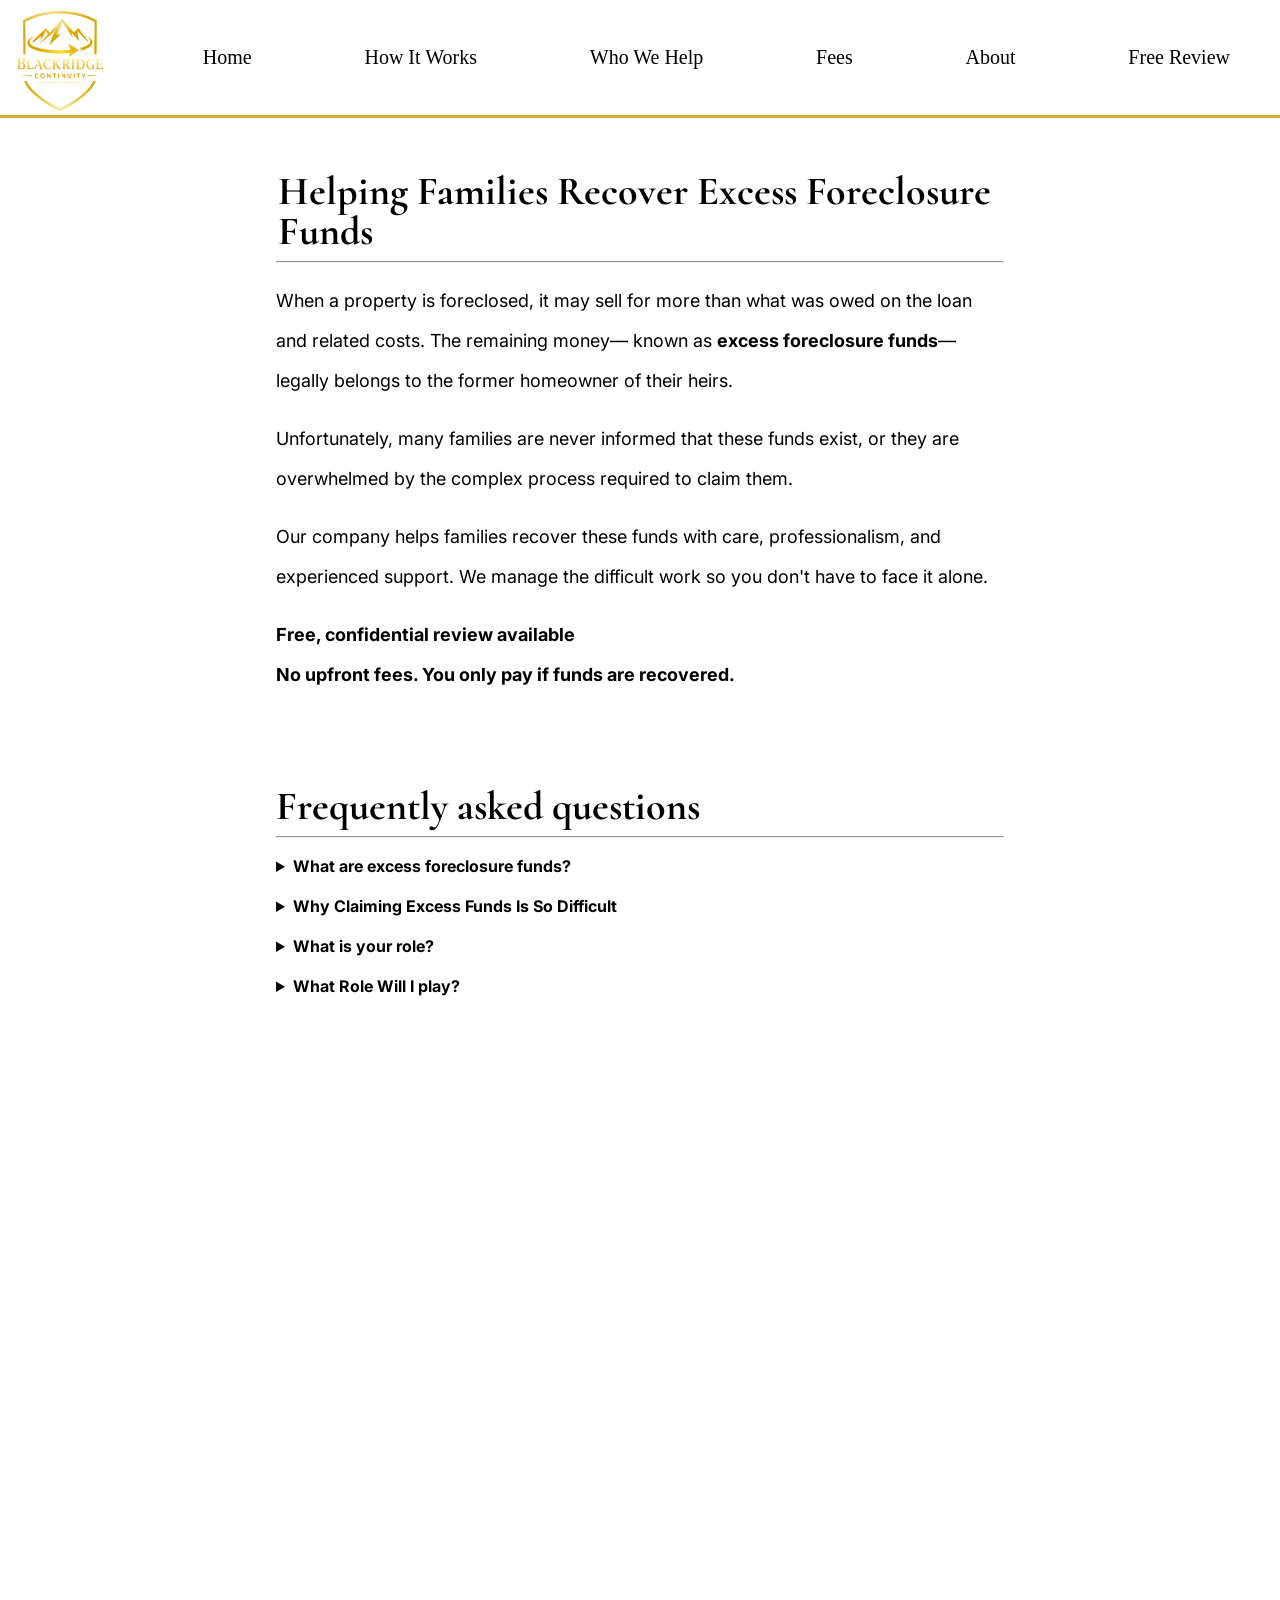
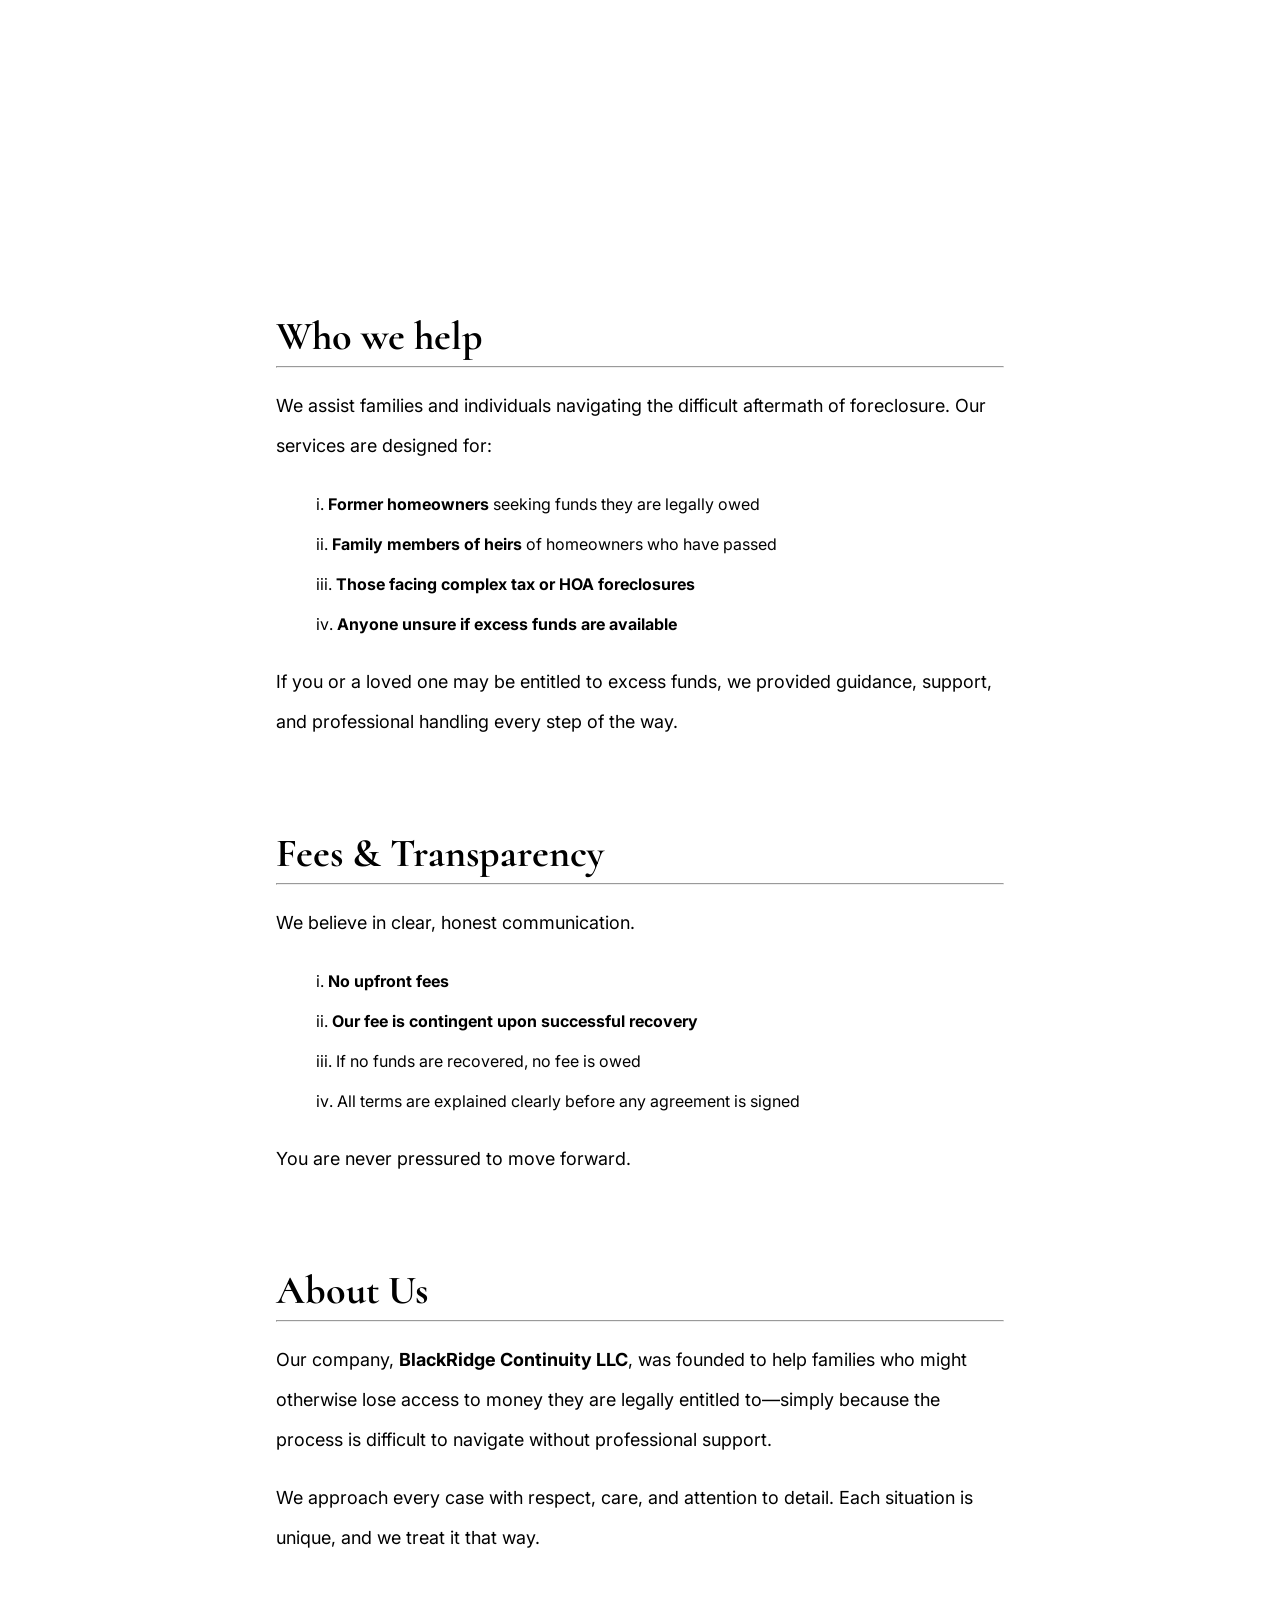
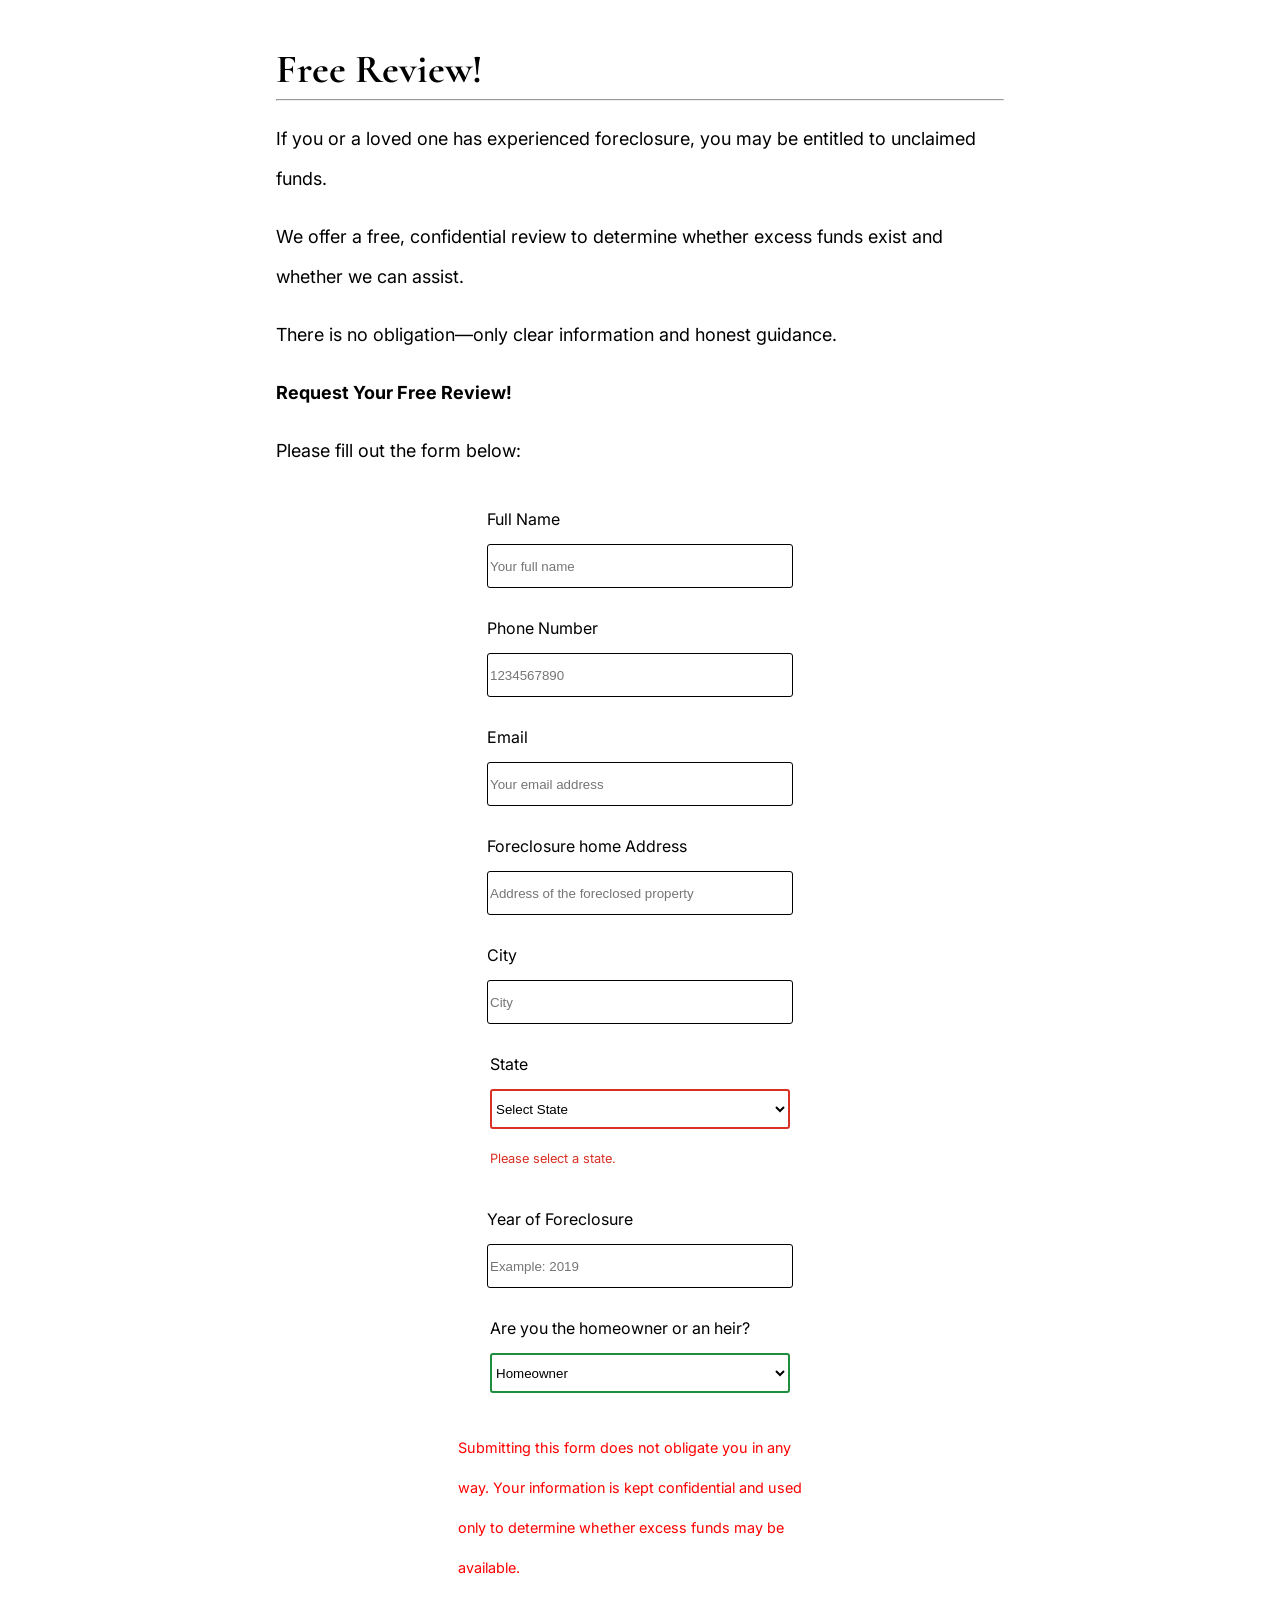
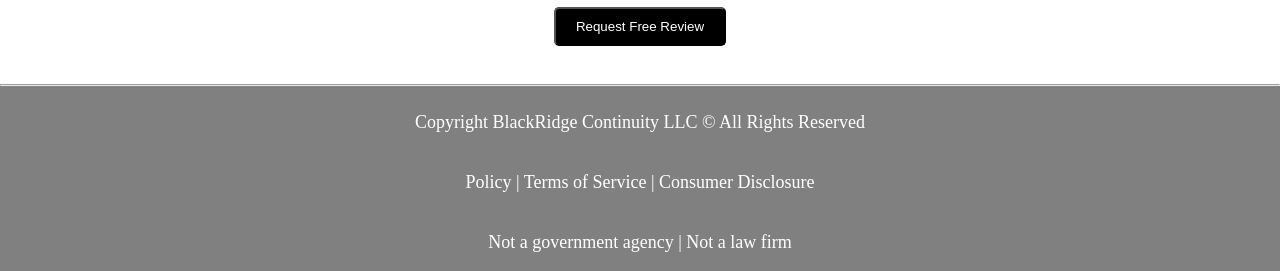
==== index.html @ eac60b68 "fixed conflicting CSS class names" ====
<!DOCTYPE html>
<html>
    <head>
        <meta name="viewport" content="width=device-width, initial-scale=1.0" charset="UTF-8">
        <title>BlackRidge</title>
        <link rel="stylesheet" href="BlackRidge.css">
        <link rel="stylesheet" href="https://fonts.googleapis.com/css2?family=Cormorant:wght@400;600;700&display=swap" rel="stylesheet">
        <link rel="stylesheet" href="https://fonts.googleapis.com/css2?family=Inter:wght@400;500;600;700&display=swap" rel="stylesheet">
    </head>
    <body>
        <header>
            
            <nav>
                <div class="hamburger" id="hamburger" onclick="hamClick(event)">&#9776;</div>
                <div class="cancel" id="cancel" onclick="xClick(event)">&times;</div>
                <ul id="headerNav" class="headerNav">
                    <li id="logoList" class="navList"><img src="Assets/IMG_2389.png" alt="this image cannot be displayed" class="logo"></li>
                    <li class="navList"><a href="#home" onclick="linkClick()" class="navLink">Home</a></li>
                    <li class="navList"><a href="#FAQs" onclick="linkClick()" class="navLink">How It Works</a></li>
                    <li class="navList"><a href="#whoWeHelp" onclick="linkClick()" class="navLink">Who We Help</a></li>
                    <li class="navList"><a href="#fees" onclick="linkClick()" class="navLink">Fees</a></li>
                    <li class="navList"><a href="#about" onclick="linkClick()" class="navLink">About</a></li>
                    <li class="navList"><a href="#freeReview" onclick="linkClick()" class="navLink">Free Review</a></li>
                </ul>
            </nav>
            <img src="Assets/IMG_2389.png" class="secondLogo" id="secondLogo" alt="this image cannot be displayed">

        </header>

        <main>
        <div id='home' class="section">
        <h2 id="firstHeader">Helping Families Recover Excess Foreclosure Funds</h2>
        <hr>
        <p>When a property is foreclosed, it may sell for 
          more than what was owed on the loan and related costs. The remaining money—
          known as <strong>excess foreclosure funds</strong>—legally 
          belongs to the former homeowner of their heirs. 
        </p>
        <p>Unfortunately, many families are never informed that these funds exist, 
          or they are overwhelmed by the complex process required to claim them. 
        </p>
        <p>Our company helps families recover these funds with care, professionalism, and 
          experienced support. We manage the difficult work so you don't have to face it alone. 
        </p>
        <p>
          <strong>Free, confidential review available<br />
          No upfront fees. You only pay if funds are recovered. 
          </strong>
        </p>
      </div>

      <div id="FAQs" class="section">
        <h2>Frequently asked questions</h2>
        <hr>
        <details>
            <summary><strong>What are excess foreclosure funds?</strong></summary>
            <p>Excess foreclosure funds (also called surplus funds) are created when
                a foreclosed property sells for more than the total amount owed
                on the mortgage, liens, and foreclosure costs. 
            </p>
            <p>
                Although these funds belong to the former homeowner, claiming them is 
                rarely straightforward. The process often involves court procedures, 
                strict deadlines, legal documentation, and coordination with multiple parties. 
            </p>
            <p> As a result, millions of dollars remain unclaimed each year—
                money that families are legally 
                entitled to but unable to access on their own.</p>
        </details>
        <details>
            <summary><strong>Why Claiming Excess Funds Is So Difficult</strong></summary>
            <p>Claiming excess foreclosure funds is not a simple request or form submission.</p>
            <p>In many cases, the process requires: </p>
            <p>
                <ul>
                    <li>Court filings and procedural compliance </li>
                    <li>Detailed document preparation</li>
                    <li>Resolution of heirship or estate issues </li>
                    <li>Coordination with courts, counties, or trustees </li>
                </ul>
            </p>
            <p>Even small mistakes can lead to delays or denial of a claim. 
                For families already dealing with the emotional and financial 
                impact of foreclosure or loss, handling this alone can be overwhelming. </p>
        </details>
        <details>
            <summary><strong>What is your role?</strong></summary>
            <p>We work in coordination with licensed attorneys 
                and experienced real estate professionals who understand the legal 
                and procedural requirements involved in excess foreclosure fund recovery
            </p>
            <p>By bringing together the right expertise, we help ensure that claims are:</p>
            <p>
                <ul>
                    <li><strong>Prepared accurately</strong></li>
                    <li><strong>Filed correctly </strong></li>
                    <li><strong>Reviewed with care </strong></li>
                    <li><strong>Managed in compliance with applicable laws</strong></li>
                </ul>
            </p>
            <p>Our role is to handle the complexity, communicate clearly, 
                and advocate on your behalf—so you 
                don’t have to navigate a difficult system on your own.  
            </p>
        </details>
        <details>
            <summary><strong>What Role Will I play?</strong> </summary>
            <p>From researching public records to preparing documentation 
                and coordinating with professionals, we manage the 
                recovery process from start to finish. 
            </p>
            <p>You are never expected to figure out the system by yourself. 
                We keep you informed, answer 
                your questions, and approach every case with compassion 
                and professionalism.
            </p>
            <p>
                Our goal is simple: 
                <strong>
                    to help families recover funds that rightfully belong to them, 
                    without added stress or confusion. 
                </strong>
            </p>
        </details>
      </div>
      <div class="videoReviews">
        <iframe 
 
            src="https://www.youtube.com/embed/RHkL-caFATA" 
            title="YouTube video player" 
            frameborder="0" 
            allow="accelerometer; autoplay; clipboard-write; encrypted-media; gyroscope; picture-in-picture" 
            allowfullscreen>
        </iframe>
        <iframe

            src="https://www.youtube.com/embed/ryT2tpWob18"
            title="YouTube Shorts video player"
            frameborder="0"
            allow="accelerometer; autoplay; clipboard-write; encrypted-media; gyroscope; picture-in-picture; web-share"
            allowfullscreen>
        </iframe>
      </div>

      <div id="whoWeHelp" class="section">
        <h2>Who we help</h2>
        <hr>
        <p>
         We assist families and individuals 
         navigating the difficult aftermath of foreclosure. Our services are designed for: 
        </p>
        <ul>
          <li><strong>Former homeowners</strong> seeking funds they are legally owed</li>
          <li><strong>Family members of heirs</strong> of homeowners who have passed </li>
          <li><strong>Those facing complex tax or HOA foreclosures </strong></li>
          <li><strong>Anyone unsure if excess funds are available </strong></li>
        </ul>
        <p>
          If you or a loved one may be entitled to excess funds, we provided guidance, 
          support, and professional handling every step of the way. 
        </p>
      
      </div>
      <div id="fees" class="section">
        <h2>Fees & Transparency</h2>
        <hr>
        <p>We believe in clear, honest communication.</p>
        <p>
            <ul>
                <li><strong>No upfront fees</strong></li>
                <li><strong>Our fee is contingent upon successful recovery</strong></li>
                <li>If no funds are recovered, no fee is owed </li>
                <li>All terms are explained clearly before any agreement is signed </li>
            </ul>
        </p>
        <p>You are never pressured to move forward. </p>

      </div>
      <div id="about" class="section">
        <h2>About Us</h2>
        <hr>
        <p>
            Our company, <strong>BlackRidge Continuity LLC</strong>, was founded to help families who might otherwise 
            lose access to money they are legally entitled to—simply 
            because the process is difficult to navigate without professional support. 
        </p>
        <p>
           We approach every case with respect, 
           care, and attention to detail. Each situation is unique, 
           and we treat it that way.  
        </p>
      </div>
      <div id="freeReview" class="section">
        <h2>Free Review!</h2>
        <hr>
        <p>If you or a loved one has experienced foreclosure, 
            you may be entitled to unclaimed funds.
        </p>
        <p>
            We offer a free, confidential review to determine 
            whether excess funds exist and whether we can assist. 
        </p>
        <p>
            There is no obligation—only clear information and honest guidance. 
        </p>
        <p><strong>Request Your Free Review!</strong></p>
        <p>Please fill out the form below:</p>
<form action="https://formspree.io/f/xzdajwrw" method="POST" class="validated-form">

    <div class="entry">
        <label for="fullName">Full Name</label>
        <input id="fullName" name="fullName" required placeholder="Your full name" minlength="3">
        <span class="error-msg">Please enter your full name (at least 3 characters).</span>
    </div>

    <div class="entry">
        <label for="phoneNumber">Phone Number</label>
        <input id="phoneNumber" name="phoneNumber" type="tel" 
               pattern="[0-9]{3}[0-9]{3}[0-9]{4}" 
               placeholder="1234567890" required>
        <span class="error-msg">Please enter a 10-digit phone number (numbers only).</span>
    </div>

    <div class="entry">
        <label for="email">Email</label>
        <input id="email" name="email" type="email" placeholder="Your email address" required>
        <span class="error-msg">Please enter a valid email address.</span>
    </div>

    <div class="entry">
        <label for="propertyAddress">Foreclosure home Address</label>
        <input id="propertyAddress" name="propertyAddress" placeholder="Address of the foreclosed property" required>
        <span class="error-msg">Address is required.</span>
    </div>

    <div class="entry">
        <label for="city">City</label>
        <input id="city" name="city" placeholder="City" required>
        <span class="error-msg">City is required.</span>
    </div>

    <div class="entry">
        <label for="state">State</label>
        <select id="state" name="state" required>
            <option value="">Select State</option>
            <option value="AL">Alabama</option>
            <option value="AK">Alaska</option>
            <option value="AZ">Arizona</option>
            <option value="AR">Arkansas</option>
            <option value="CA">California</option>
            <option value="CO">Colorado</option>
            <option value="CT">Connecticut</option>
            <option value="DE">Delaware</option>
            <option value="FL">Florida</option>
            <option value="GA">Georgia</option>
            <option value="HI">Hawaii</option>
            <option value="ID">Idaho</option>
            <option value="IL">Illinois</option>
            <option value="IN">Indiana</option>
            <option value="IA">Iowaa</option>
            <option value="KS">Kansas</option>
            <option value="KY">Kentucky</option>
            <option value="LA">Louisiana</option>
            <option value="ME">Maine</option>
            <option value="MD">Maryland</option>
            <option value="MA">Massachusetts</option>
            <option value="MI">Michigan</option>
            <option value="MN">Minnesota</option>
            <option value="MS">Mississippi</option>
            <option value="MO">Missouri</option>
            <option value="MT">Montana</option>
            <option value="NE">Nebraska</option>
            <option value="NV">Nevada</option>
            <option value="NH">New Hampshire</option>
            <option value="NJ">New Jersey</option>
            <option value="NM">New Mexico</option>
            <option value="NY">New York</option>
            <option value="NC">North Carolina</option>
            <option value="ND">North Dakota</option>
            <option value="OH">Ohio</option>
            <option value="OK">Oklahoma</option>
            <option value="OR">Oregon</option>
            <option value="PA">Pennsylvania</option>
            <option value="RI">Rhode Island</option>
            <option value="SC">South Carolina</option>
            <option value="SD">South Dakota</option>
            <option value="TN">Tennessee</option>
            <option value="TX">Texas</option>
            <option value="UT">Utah</option>
            <option value="VT">Vermont</option>
            <option value="VA">Virginia</option>
            <option value="WA">Washington</option>
            <option value="WV">West Virginia</option>
            <option value="WI">Wisconsin</option>
            <option value="WY">Wyoming</option>
            </select>
        <span class="error-msg">Please select a state.</span>
    </div>

    <div class="entry">
        <label for="yearOfForeclosure">Year of Foreclosure</label>
        <input id="yearOfForeclosure" name="yearOfForeclosure" 
               placeholder="Example: 2019" type="number" 
               min="1900" max="2026" required>
        <span class="error-msg">Enter a valid year (e.g., 2019).</span>
    </div>

    <div class="entry">
        <label for="ownerOrHeir">Are you the homeowner or an heir?</label>
        <select id="ownerOrHeir" name="ownerOrHeir" required>
            <option value="Homeowner">Homeowner</option>
            <option value="Heir / Family Member">Heir / Family Member</option>
            <option value="Not Sure">Not Sure</option>
        </select>
    </div>

    <p class="disclaimer">
        Submitting this form does not obligate you in any way. 
        Your information is kept confidential and used only to determine 
        whether excess funds may be available.
    </p>

    <button type="submit" id="review">Request Free Review</button>                                        
</form>      
</div>                
    </main>
    <div id="policies">
        <div id="privacyPolicy" class="invisible">
            <h2>Privacy Policy</h2>
            <hr>
            
            <div class="policyParagraphs">
                <h2>
                    1. Introduction
                </h2>
                <p>
                    BlackRidge Continuity (“Company,” “we,” “our,” or “us”) respects your privacy and is committed
to protecting your personal information. This Privacy Policy explains how we collect, use,
disclose, and safeguard your information when you visit our website or engage our services
related to the recovery of unclaimed funds.
                </p>
                <p>
                    By using our website or services, you consent to the practices described in this Policy.

                </p>
                <h2>
                    2. Information We Collect
                </h2>
                <p>
                    We may collect the following categories of information:
                </p>
                <p>
                    A. Personal Information 
                    <ul>
                        <li>
                            Full name 
                        </li>
                        <li>
                            Mailing address 
                        </li>
                        <li>
                            Property address 
                        </li>
                        <li>
                            Email address 
                        </li>
                        <li>
                            Phone number 
                        </li>
                        <li>
                            Government-issued identification (if required) 
                        </li>
                        <li>
                            Social Security number or Tax ID (when required for claim processing)
                        </li>                                                                                                                                                
                    </ul>
                </p>
                <p>
                   B. Property & Claim Information  
                    <ul>
                        <li>
                           Public property records
                        </li>
                        <li>
                            Foreclosure or tax sale data 
                        </li>
                        <li>
                            Court case information 
                        </li>
                        <li>
                            Documentation required to process claims 
                        </li>                                                                                                                                             
                    </ul>
                </p>
                <h2>
                    3. How We Use Your Information 
                </h2>
                <p>
                    We use collected information to:
                </p>
                <p>
                    
                    <ul>
                        <li>
                            Evaluate eligibility for unclaimed funds  
                        </li>
                        <li>
                            Prepare and submit claim documentation
                        </li>
                        <li>
                            Communicate with government agencies
                        </li>
                        <li>
                            Verify identity 
                        </li>
                        <li>
                            Provide customer support 
                        </li>
                        <li>
                            Improve our website and services 
                        </li>
                        <li>
                            Comply with legal and regulatory requirements
                        </li>                                                                                                                                                
                    </ul>
                    We do <strong>not sell</strong> your personal information. 
                </p>
                <h2>
                    4. Information Sharing 
                </h2>
                <p>
                    We may share information with: 
                </p>
                <p>
                    
                    <ul>
                        <li>
                            Government agencies administering unclaimed funds 
                        </li>
                        <li>
                            Courts or county offices 
                        </li>
                        <li>
                            Payment processors
                        </li>
                        <li>
                            Secure document processing vendors
                        </li>
                        <li>
                            Legal or compliance advisors 
                        </li>
                        <li>
                            Law enforcement when required by law 
                        </li>                                                                                                                                               
                    </ul>
                   All third parties are required to maintain confidentiality and data security standards.
                </p>
                <h2>
                    5. Data Security  
                </h2>
                <p>
                    We implement commercially reasonable administrative, technical, and physical safeguards to 
protect your personal information. However, no electronic transmission or storage system can 
be guaranteed 100% secure. 
                </p>
                
                <h2>
                    6. Your Rights 
                </h2>
                <p>
                    Depending on your state of residence, you may have rights including:
                </p>
                <p>
                    
                    <ul>
                        <li>
                            Access to your personal data 
                        </li>
                        <li>
                            Correction of inaccurate information 
                        </li>
                        <li>
                            Request deletion (subject to legal retention requirements) 
                        </li>
                        <li>
                            Opt-out of certain data uses
                        </li>
                                                                                                                                               
                    </ul>
                    Requests may be submitted to: arturnazaryan223@gmail.com
                </p>
                <h2>
                    7. Data Retention 
                </h2>
                <p>
                    We retain information only as long as necessary to complete services, comply with legal 
obligations, resolve disputes, and enforce agreements. 
                </p>
                <h2>
                    8. Changes to This Policy 
                </h2>
                <p>
                    We may update this Privacy Policy periodically. Updates will be posted with a revised “Last 
Updated” date.
                </p>

            </div>
            <div class="close" id="close" onclick="closeClick(event, 'privacyPolicy')">&times;</div>
        </div>
        <div id="TOS" class="invisible">
            <h2>Terms of Service</h2>
            <hr>
            
            <div class="policyParagraphs">
                <h2>
                    1. Agreement to Terms 
                </h2>
                <p>
                    By accessing this website or engaging BlackRidge Continuity for services, you agree to be 
bound by these Terms of Service (“Agreement”). 
                </p>
                <p>
                   If you do not agree, do not use this website or our services.  
                </p>
                <h2>
                    2. Nature of Services 
                </h2>
                <p>
                    BlackRidge Continuity is a private third-party company that assists property owners, heirs, or 
other eligible claimants in identifying and recovering unclaimed funds. 
                </p>
                <p>
                   We are not a government agency and are not affiliated with any federal, state, or county 
government entity.
                </p>
                <h2>
                    3. No Legal Advice
                </h2>
                <p>
                    We are not a law firm and do not provide legal advice. You may consult independent legal 
counsel before entering into any agreement.
                </p>
                <h2>
                    4. Eligibility
                </h2>
                <p>
                    You represent that: 
                </p>
                <p>
                    
                    <ul>
                        <li>
                            You are the lawful property owner, heir, or authorized claimant; 
                        </li>
                        <li>
                            All information provided is accurate and truthful; 
                        </li>
                        <li>
                            You have authority to enter into this Agreement. 
                        </li>

                                                                                                                                               
                    </ul>
                </p>
                <h2>
                    5. Fees 
                </h2>
                <p>
                    Our services are provided on a contingency fee basis unless otherwise stated in a written 
agreement. 
                </p>
                <p>
                    
                    <ul>
                        <li>
                            No fee is owed unless funds are successfully recovered.
                        </li>
                        <li>
                            Our fee is 30% of recovered funds.  
                        </li>
                        <li>
                            Fees will be deducted from recovered proceeds or invoiced upon disbursement. 
                        </li>
                        Client is responsible for any government filing fees unless otherwise agreed.                                                                                                                                                
                    </ul>
                </p>
                <h2>
                    6. Client Responsibilities
                </h2>
                <p>
                    Client agrees to: 
                </p>
                <p>
                    
                    <ul>
                        <li>
                            Provide accurate documentation 
                        </li>
                        <li>
                            Respond promptly to requests 
                        </li>
                        <li>
                            Execute required forms 
                        </li>
                        <li>
                            Notify us of any direct communication from agencies
                        </li>          
                        Failure to cooperate may delay or void claim processing.                                                                                                                                    
                    </ul>
                </p>
                <h2>
                    7. Limitation of Liability 
                </h2>
                <p>
                    To the fullest extent permitted by law: 
                </p>
                <p>
                    
                    <ul>
                        <li>
                            We do not guarantee recovery of funds. 
                        </li>
                        <li>
                            We are not liable for agency processing delays. 
                        </li>
                        <li>
                            Our total liability shall not exceed the fees paid to us. 
                        </li>                                                                                                                                   
                    </ul>
                </p>
                <h2>
                    8. Dispute Resolution 
                </h2>
                <p>
                    Any disputes arising from this Agreement shall be resolved through: 
                </p>
                <p>
                    
                    <ul>
                        <li>
                            Good faith negotiation  
                        </li>
                        <li>
                            Mediation, if necessary 
                        </li>
                        <li>
                            Binding arbitration in California], unless prohibited by law 
                        </li>                                                                                                                                   
                    </ul>
                </p>
                <h2>
                    9. Governing Law 
                </h2>
                <p>This Agreement shall be governed by the laws of the State of California. </p>
            </div>
            <div class="close" id="close" onclick="closeClick(event, 'TOS')">&times;</div>
        </div>
        <div id="consumerDisclosure" class="invisible">
            <h2>Consumer Disclosure</h2>
            <hr>
            
            <div class="policyParagraphs">
                <p>
                    IMPORTANT CONSUMER INFORMATION 
                </p>
                <p>
                    Before engaging our services, please read the following carefully. 
                </p>
                <p>
                    <ul>
                        <li>
                            You may file a claim for unclaimed funds directly with the appropriate government 
agency at no cost. 
                        </li>
                        <li>
                            BlackRidge Continuity is a private third-party service provider and is not affiliated with 
any government agency. 
                        </li>
                        <li>
                            Our services are optional. 
                        </li>
                        <li>
                            Our fee is based on a contingency percentage of funds recovered.
                        </li>
                        <li>
                            No guarantee of recovery is made or implied. 
                        </li>
                        <li>
                            Signing an agreement authorizes us to act on your behalf solely for the purpose of 
recovering the specified funds.
                        </li>

                    </ul>
                </p>
            </div>
            <div class="close" id="close" onclick="closeClick(event, 'consumerDisclosure')">&times;</div>
        </div>
        <div id="notAGovAgency" class="invisible">
            <h2>Not a Government Agency</h2>
            <hr>
            
            <div class="policyParagraphs">
                <p><strong>Government Non-Affiliation Notice: </strong></p>
                <p>
                    BlackRidge Continuity  is a private third-party asset recovery company and is not affiliated with, 
endorsed by, or sponsored by any federal, state, or local government agency. 
                </p>
            </div>
            <div class="close" id="close" onclick="closeClick(event, 'notAGovAgency')">&times;</div>
        </div>
        <div id="notALawFirm" class="invisible">
            <h2>Not a Law Firm</h2>
            <hr>
            
            <div class="policyParagraphs">
                <p><strong>No Legal Advice Notice:  </strong></p>
                <p>
BlackRidge Continuity  is not a law firm and does not provide legal advice. You may consult an 
attorney before signing any agreement. 
                </p>
                
            </div>
            <div class="close" id="close" onclick="closeClick(event, 'notALawFirm')">&times;</div>
        </div>

    </div>
      <footer>
        <hr>
            <div class="foot" id="success">
                <p><span>Copyright BlackRidge Continuity LLC © All Rights Reserved</span></p>
                <p>
                    <span><a class="footlink" onclick="footerLink(event, 'privacyPolicy')"> Policy</a></span> |
                    <span><a class="footlink" onclick="footerLink(event, 'TOS')">Terms of Service</a></span> |
                    <span><a class="footlink" onclick="footerLink(event, 'consumerDisclosure')">Consumer Disclosure</a></span>
                </p>
                <p>
                    <span><a class="footlink" onclick="footerLink(event, 'notAGovAgency')">Not a government agency</a></span> |
                    <span><a class="footlink" onclick="footerLink(event, 'notALawFirm')">Not a law firm</a></span>
                </p>              
            </div>
        
      </footer>
      <script src="BlackRidge.js"></script>
    </body>
</html>
---- BlackRidge.css ----
@media (min-width: 963px){

    main {  
        padding-left: 20%;
        padding-right: 20%;
        line-height: 40px;          
    }

    .hamburger, .cancel {
        display: none; 
    }

    #headerNav {
        display: flex; 
        justify-content: space-between;
        gap: auto; 
        align-items: center; 
        padding: 30px; 
        position: relative; 
    }

    header {
        border-bottom: solid  rgb(218, 170, 40); 
    }

    .secondLogo {
        display: none; 
    }

    .logo {
        position: absolute; 
        top: -30px;  
        left: -40px; 
        width: 200px; 
        height: 150px; 

    }
    
    #logoList {
        width: 80px;
    }


    .navLink {
        text-decoration: none;
        font-size: 20px; 
        color: black; 
        padding: 20px; 
        transition: border-bottom 0.3s ease; 
    }  
    
    .navLink:hover {
        border-bottom: solid rgb(218, 170, 40); 
        color: rgb(218, 170, 40);
    }



    ul {
        list-style-position: inside; 
    }

    h2 {
        font-size: 40px; 
    }

    iframe {
        min-width: 450px; 
        min-height: 415px; 
    }    

    .privacyPolicy, .TOS, .consumerDisclosure, .notAGovAgency, .notALawFirm {
        position: fixed; 
        top: 25%; 
        left: 25%; 
        margin: 0; 
        width:50%; 
        height: 50%; 
        border: solid black; 
        background-color: white; 
        z-index: 10000000000000000000000000; 
        box-sizing: border-box;
        padding: 20px 20px;     
        overflow: auto; 
        
    }
    .section {
        padding: 20px 20px; 
    }    

    footer {
        background-color: grey; 
        color: white; 
        padding:auto 15%; 
    }   

    .foot {
        display: flex; 
        flex-direction: column; 
        gap: 3px; 
        justify-content: space-around;
        align-items: center; 
        flex-wrap:wrap; 
        margin: auto 10%; 

    }    
  
}

@media (max-width: 962px) {
    .headerNav {
        display: flex; 
        flex-direction: column;
        justify-content: flex-start;
        gap: 5px; 
        position: fixed;
        padding-top: 20px; 
              
        transition: right 0.3s ease;
        margin-top: 0px; 
        right: -100%;   
        top: 0px;   
        width: 45%; 
        height: 100%; 
        background: beige; 
        z-index: 999;
        text-align: justify;    
        font-size: 20px; 
        
    }

    .headerNavClicked {
        display: flex; 
        flex-direction: column;
        justify-content: flex-start;
        gap: 10px; 
        position: fixed;
        padding-top: 20px; 
        transition: right 0.3s ease;
        margin-top: 0px; 
        right: 0px;   
        top: 0px;   
        width: 45%; 
        height: 100%; 
        background: beige;  
        z-index: 999;
        text-align: justify;
        font-size: 20px; 

    }

    header {
        padding: 20px 20px 20px 30px; 
        margin: 0 0 80px 0;  
        position: fixed; 
        top:0px; 
        background-color: white; 
        width: 100%; 
        height: 80px; 
        z-index: 999; 
        background-color: rgb(247, 246, 246); 
                
    }    


    .policyClicked {
        display: none; 
    }

    #logoList {
        display: none; 
    }

    .secondLogo{
        position: absolute; 
        top: -10px;  
        left: -40px;
      
        width: 200px; 
        height: 150px; 
    }


    .navLink {
        text-decoration: none;
        color: black; 
        padding: 2px; 

        
    }

    .navLink:hover {
        border-radius: 4px; 
        border: solid black thin; 
        background-color: rgb(218, 170, 40); 
    }

 
    main {
        padding: auto auto; 
        line-height: 2;
        margin-top: 75px; 

    }


    h2 {
        font-size: 35px
    }

    form {
        line-height: 2; 
    }



    iframe {
        min-width: 350px; 
        min-height: 315px; 
    }
    
    .visibleCancel {
        display: block; 
        position: fixed; 
        right: 8px;
        top: 5px;  
        z-index: 1000; 
        color: black; 
        font-size: 40px;
        cursor: pointer; 
    }    

    .privacyPolicy, .TOS, .consumerDisclosure, .notAGovAgency, .notALawFirm {
        position: fixed; 
        top: 25%; 
        left: 15%; 
        width:70%; 
        height: 50%; 
        border: solid black; 
        background-color: white; 
        z-index: 10000000000000000000000000; 
        box-sizing: border-box;
        padding: 20px 20px;     
        overflow: auto; 
    }

    .section {
        padding: 20px 20px; 
        scroll-margin-top: 85px;
    }

    footer {
        background-color: rgb(155, 153, 153); 
        color: white; 
        padding:auto 15%; 
        
    }

    .foot {
        display: flex; 
        flex-direction: column; 
        gap: 3px; 
        justify-content: space-around;
        align-items: center; 
        flex-wrap:wrap; 
        margin: auto 10%; 
        
    }

    span {
        font-size: 11px;
    }    
}

    .reblur, .blur {
        filter: blur(5px);         
    }

main, .policyParagraphs {
    font-family: 'Inter', sans-serif; 
}

body{
    margin: 0; 
    box-sizing: border-box;
    background-color: white;     
}

h2, h3 {
    font-family: 'Cormorant', serif;     
}



.navList {
    list-style-type: none;
}

.clickedHam {
    display: none; 
}

.cancel {
    display: none; 
}



.visibleCancel:hover {
    color: rgb(218, 170, 40); 
}

.hamburger {
    position: fixed; 
    top: 5px; 
    right: 8px; 
    z-index: 1000; 
    color: black; 
    cursor: pointer; 
    font-size: 25px; 

}

.hamburger:hover {
    color: rgb(218, 170, 40); 
}
 

form {
    border-radius: 7px; 
    display: flex; 
    flex-direction: column; 
    justify-content: space-around;
    gap:5px; 
    align-items:center;  
    padding: 10px 25%; 
    min-height: 500px;
    max-width: 500px; 
    margin-left: auto; 
    margin-right: auto; 
}

button {
    background-color: black; 
    color: white; 
    border-radius: 5px; 
    transition: transform 0.1s ease; 
    padding: 10px; 
    min-width: fit-content; 
}

button:hover {
    background-color:rgb(218, 170, 40); 
}

button:active {
    transform: scale(0.95); 
}



input, select {
    background-color:white; 
    box-shadow: none; 
    border: solid thin black; 
    border-radius: 3px; 
    min-width: 150px; 
    width: 300px; 
    height: 40px; 
}






.footlink:hover {
    border: solid white thin; 
    border-radius: 3px;
    cursor: pointer; 
}



ul {
    list-style-type: lower-roman;
}

p {
    font-size: 18px;
}

#firstHeader {
    position: relative; 
    left: 2px; 
}

details {
    cursor: pointer; 
}

h2 {
    color: black; 
    margin-bottom: 10px;     
}

hr {
    color: rgb(218, 170, 40)
}


.videoReviews {
    display: flex; 
    flex-direction: column; 
    align-items: center; 
    gap: 6px; 
}

.invisible {
    display: none; 
}



.close {
    position: fixed; 
    top:10%;
    right: 50%;
    font-size: 90px; 
    color: rgb(218, 170, 40);         
}

.close:hover {
    color: black; 
    cursor: pointer; 

}


.entry {
    display: flex; 
    flex-direction: column;
    gap: 5px; 
    flex-wrap: wrap;
}


.entry {
    margin-bottom: 15px;
    display: flex;
    flex-direction: column;
}


.error-msg {
    display: none;
    color: #d93025;
    font-size: 0.8rem;
    margin-top: 5px;
}


input:invalid:not(:placeholder-shown) + .error-msg,
select:invalid:not(:placeholder-shown) + .error-msg {
    display: block;
}


input:invalid:not(:placeholder-shown),
select:invalid:not(:placeholder-shown) {
    border: 2px solid #d93025;
}


input:valid:not(:placeholder-shown),
select:valid:not(:placeholder-shown) {
    border: 2px solid #1e8e3e;
}

.disclaimer {
    color: red;
    font-size: 0.9rem;
    max-width: 400px;
    min-width: 300px; 
}

#review {
    padding: 10px 20px;
    cursor: pointer;
}

option {
    color: black;
    background-color: white;  
}

option:hover {
    background-color:rgb(218, 170, 40)
}
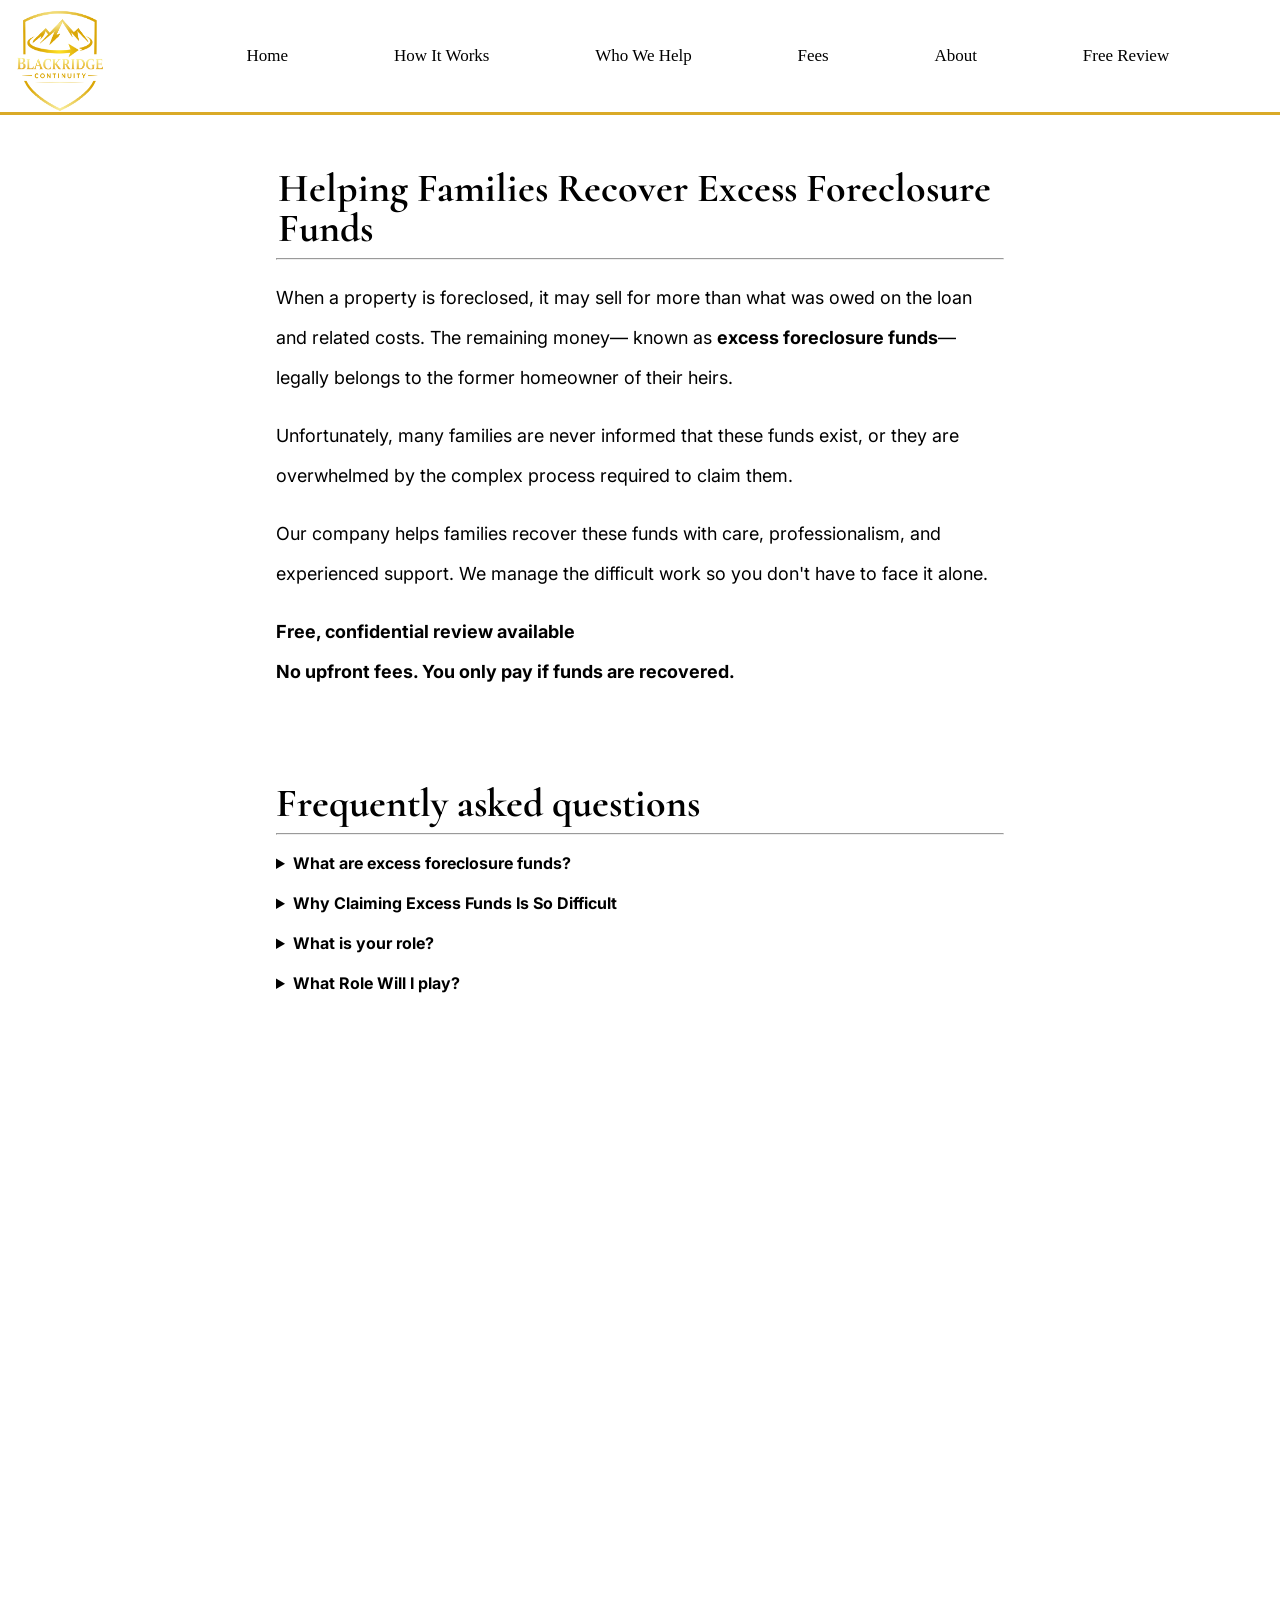
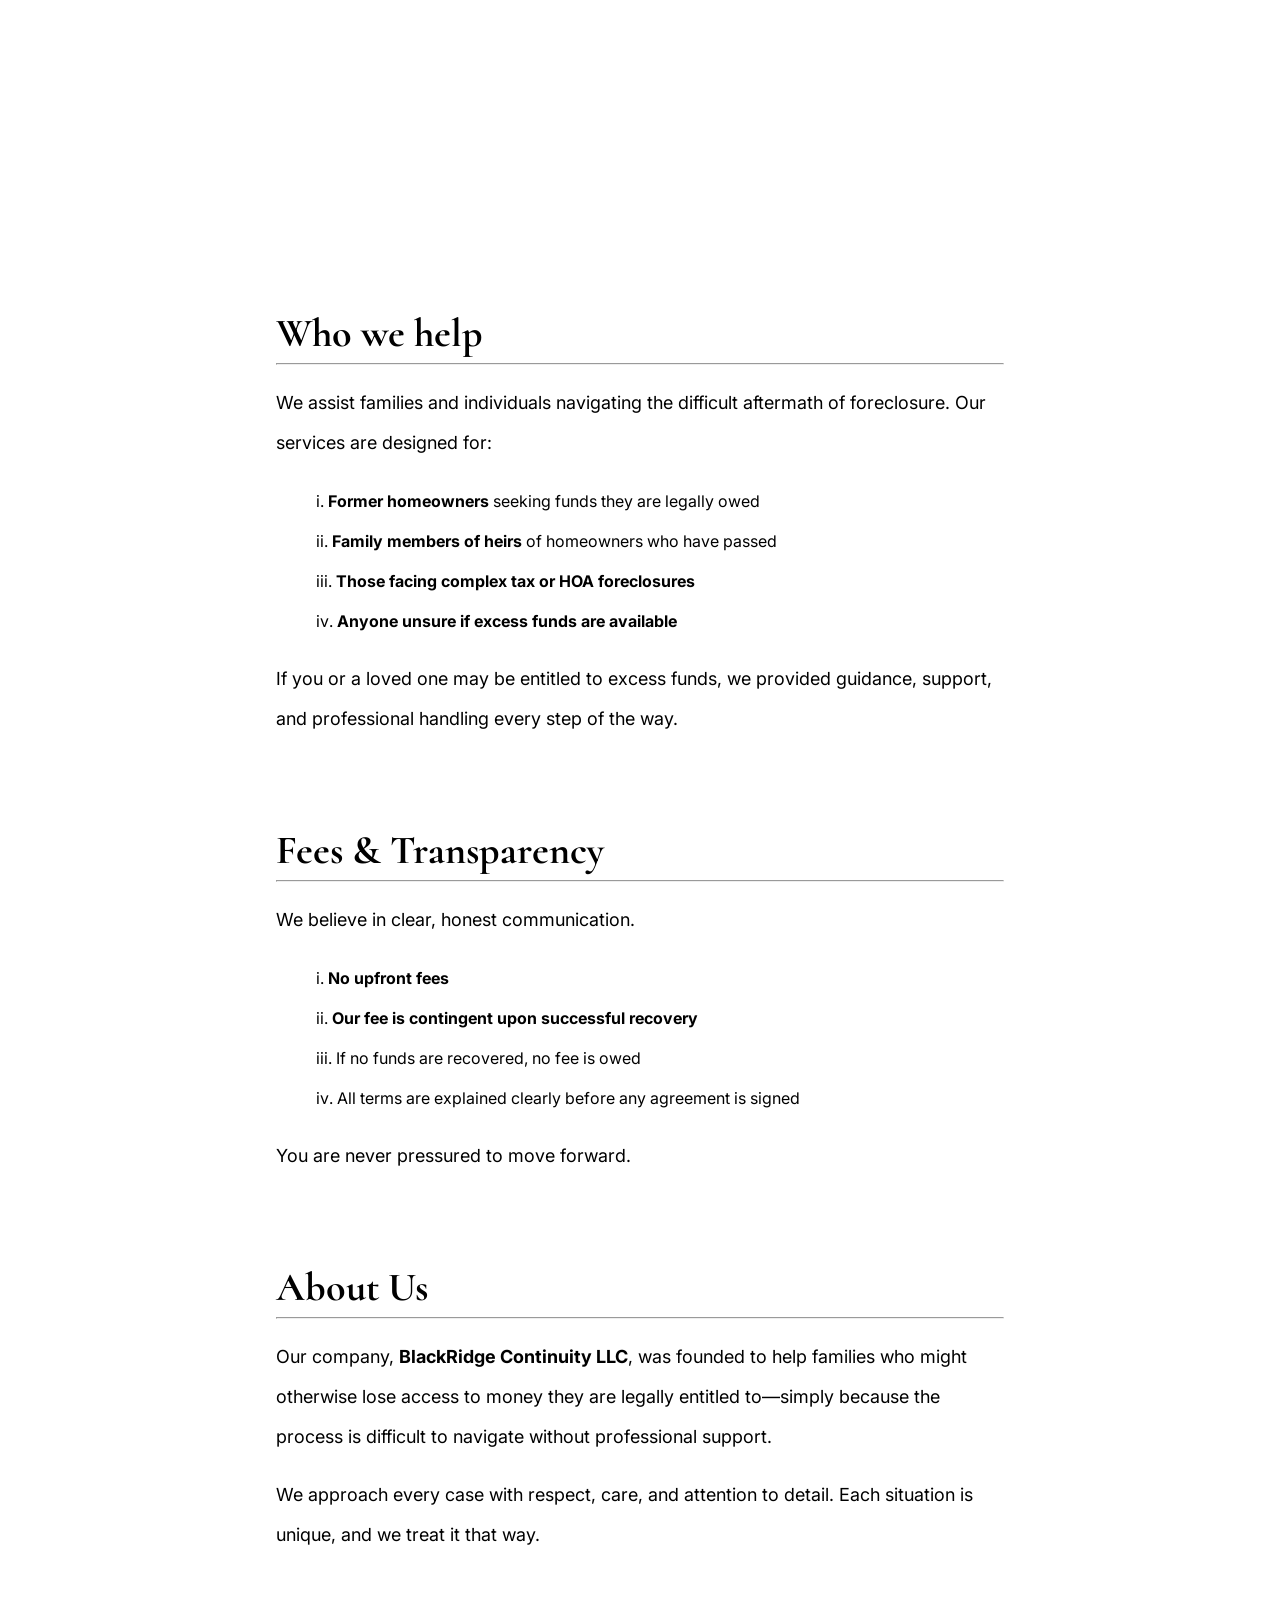
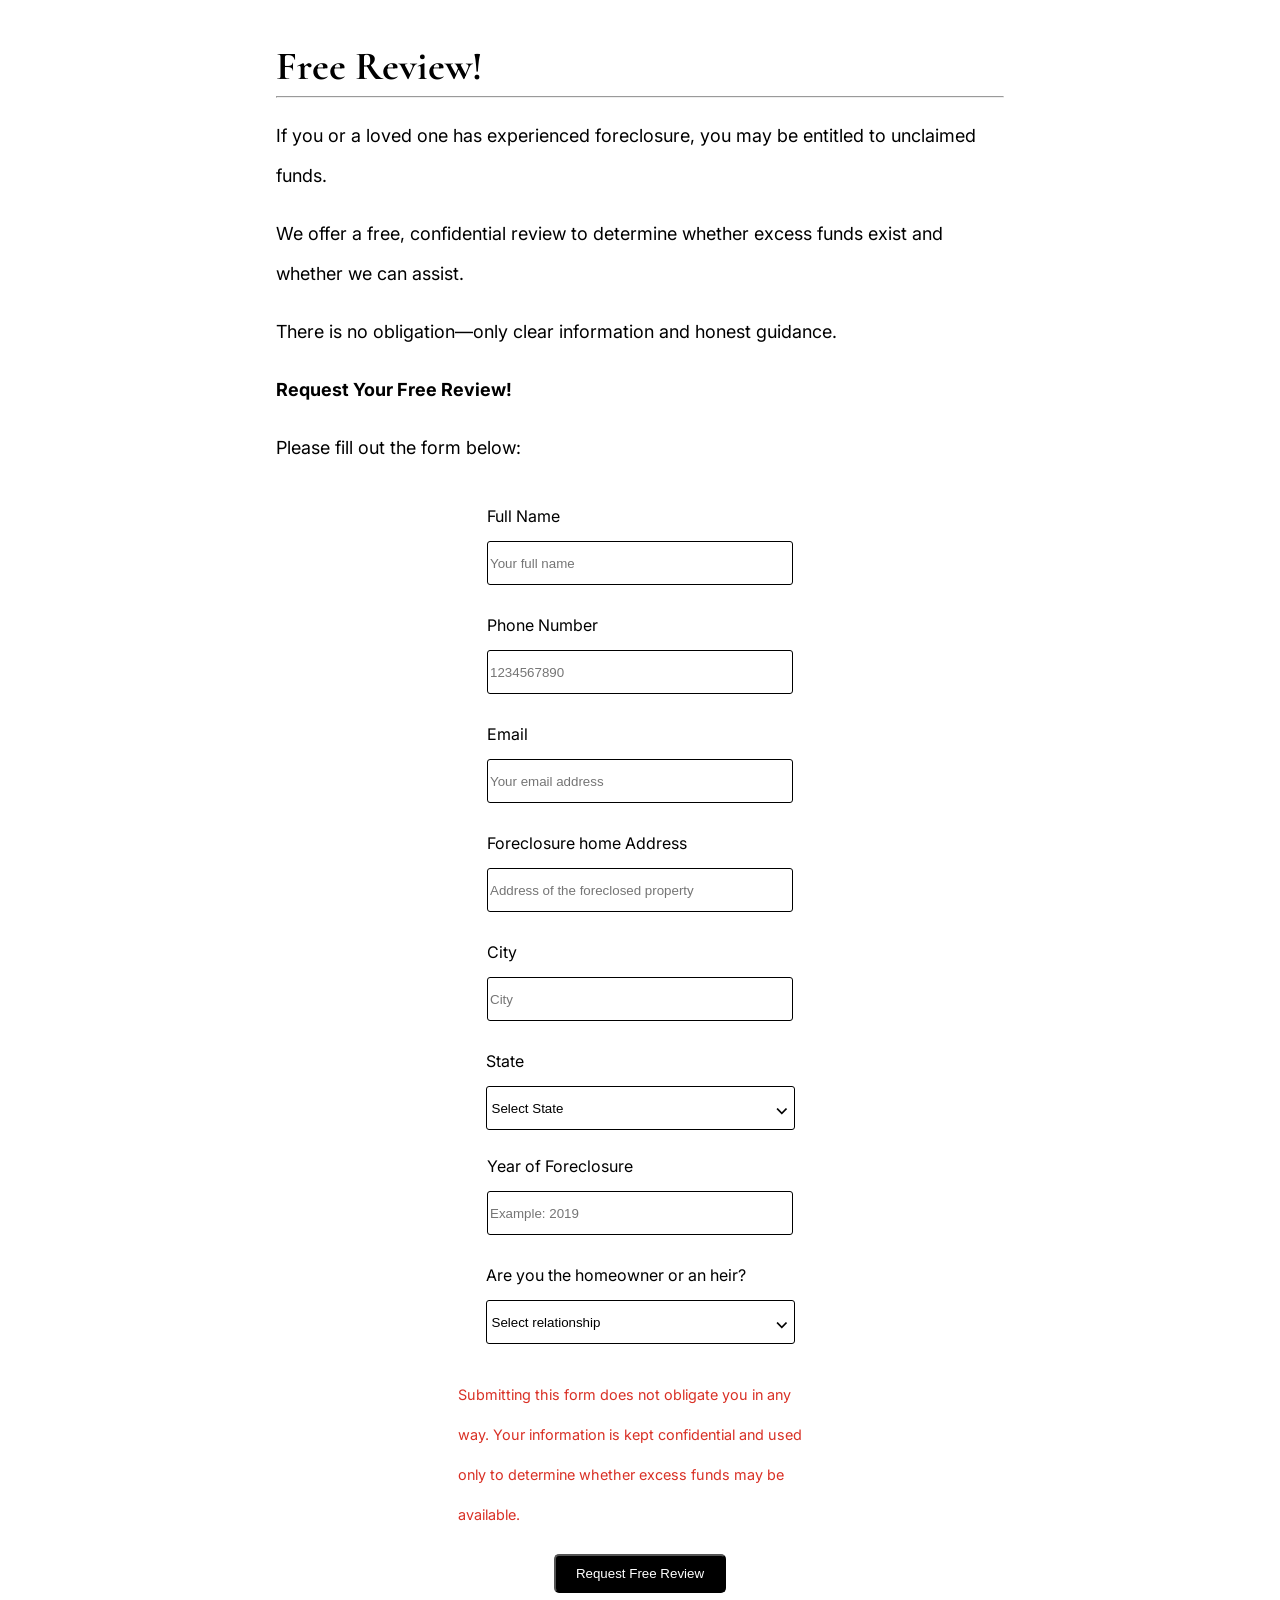
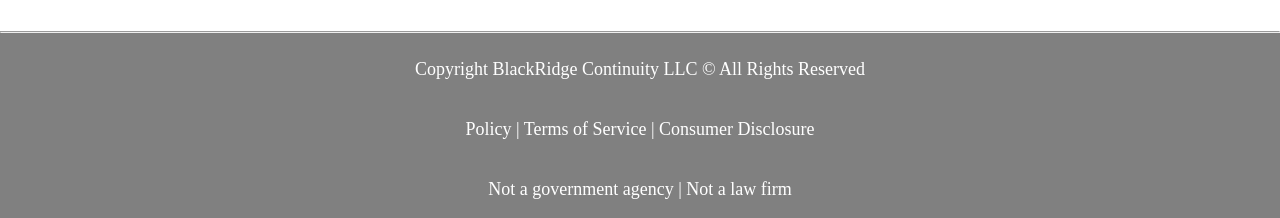
==== commit b6254027: "replaced default dropdowns with custom dropdowns" ====
--- a/index.html
+++ b/index.html
@@ -239,63 +239,72 @@
         <span class="error-msg">City is required.</span>
     </div>
 
-    <div class="entry">
-        <label for="state">State</label>
-        <select id="state" name="state" required>
-            <option value="">Select State</option>
-            <option value="AL">Alabama</option>
-            <option value="AK">Alaska</option>
-            <option value="AZ">Arizona</option>
-            <option value="AR">Arkansas</option>
-            <option value="CA">California</option>
-            <option value="CO">Colorado</option>
-            <option value="CT">Connecticut</option>
-            <option value="DE">Delaware</option>
-            <option value="FL">Florida</option>
-            <option value="GA">Georgia</option>
-            <option value="HI">Hawaii</option>
-            <option value="ID">Idaho</option>
-            <option value="IL">Illinois</option>
-            <option value="IN">Indiana</option>
-            <option value="IA">Iowaa</option>
-            <option value="KS">Kansas</option>
-            <option value="KY">Kentucky</option>
-            <option value="LA">Louisiana</option>
-            <option value="ME">Maine</option>
-            <option value="MD">Maryland</option>
-            <option value="MA">Massachusetts</option>
-            <option value="MI">Michigan</option>
-            <option value="MN">Minnesota</option>
-            <option value="MS">Mississippi</option>
-            <option value="MO">Missouri</option>
-            <option value="MT">Montana</option>
-            <option value="NE">Nebraska</option>
-            <option value="NV">Nevada</option>
-            <option value="NH">New Hampshire</option>
-            <option value="NJ">New Jersey</option>
-            <option value="NM">New Mexico</option>
-            <option value="NY">New York</option>
-            <option value="NC">North Carolina</option>
-            <option value="ND">North Dakota</option>
-            <option value="OH">Ohio</option>
-            <option value="OK">Oklahoma</option>
-            <option value="OR">Oregon</option>
-            <option value="PA">Pennsylvania</option>
-            <option value="RI">Rhode Island</option>
-            <option value="SC">South Carolina</option>
-            <option value="SD">South Dakota</option>
-            <option value="TN">Tennessee</option>
-            <option value="TX">Texas</option>
-            <option value="UT">Utah</option>
-            <option value="VT">Vermont</option>
-            <option value="VA">Virginia</option>
-            <option value="WA">Washington</option>
-            <option value="WV">West Virginia</option>
-            <option value="WI">Wisconsin</option>
-            <option value="WY">Wyoming</option>
-            </select>
-        <span class="error-msg">Please select a state.</span>
+    <div class="entry cust">
+        <label for="inp">State</label>
+        <div id="inpDiv">
+            <input id="inp" 
+                value="Select State" 
+                name="state" 
+                onchange="val(event, 'Select State')" readonly>
+            <span onclick="customDD(event)" id="inpSpan"><strong>⌵</strong></span>
+        </div>
+        <ul id="customUL" class="invisible">
+            <li class="opt" onclick="optClick(event)">Alabama</li>
+            <li class="opt" onclick="optClick(event)">Alaska</li>
+            <li class="opt" onclick="optClick(event)">Arizona</li>
+            <li class="opt" onclick="optClick(event)">Arkansas</li>
+            <li class="opt" onclick="optClick(event)">California</li>
+            <li class="opt" onclick="optClick(event)">Colorado</li>
+            <li class="opt" onclick="optClick(event)">Connecticut</li>
+            <li class="opt" onclick="optClick(event)">Delaware</li>
+            <li class="opt" onclick="optClick(event)">Florida</li>
+            <li class="opt" onclick="optClick(event)">Georgia</li>
+            <li class="opt" onclick="optClick(event)">Hawaii</li>
+            <li class="opt" onclick="optClick(event)">Idaho</li>
+            <li class="opt" onclick="optClick(event)">Illinois</li>
+            <li class="opt" onclick="optClick(event)">Indiana</li>
+            <li class="opt" onclick="optClick(event)">Iowa</li>
+            <li class="opt" onclick="optClick(event)">Kansas</li>
+            <li class="opt" onclick="optClick(event)">Kentucky</li>
+            <li class="opt" onclick="optClick(event)">Louisiana</li>
+            <li class="opt" onclick="optClick(event)">Maine</li>
+            <li class="opt" onclick="optClick(event)">Maryland</li>
+            <li class="opt" onclick="optClick(event)">Massachusetts</li>
+            <li class="opt" onclick="optClick(event)">Michigan</li>
+            <li class="opt" onclick="optClick(event)">Minnesota</li>
+            <li class="opt" onclick="optClick(event)">Mississippi</li>
+            <li class="opt" onclick="optClick(event)">Missouri</li>
+            <li class="opt" onclick="optClick(event)">Montana</li>
+            <li class="opt" onclick="optClick(event)">Nebraska</li>
+            <li class="opt" onclick="optClick(event)">Nevada</li>
+            <li class="opt" onclick="optClick(event)">New Hampshire</li>
+            <li class="opt" onclick="optClick(event)">New Jersey</li>
+            <li class="opt" onclick="optClick(event)">New Mexico</li>
+            <li class="opt" onclick="optClick(event)">New York</li>
+            <li class="opt" onclick="optClick(event)">North Carolina</li>
+            <li class="opt" onclick="optClick(event)">North Dakota</li>
+            <li class="opt" onclick="optClick(event)">Ohio</li>
+            <li class="opt" onclick="optClick(event)">Oklahoma</li>
+            <li class="opt" onclick="optClick(event)">Oregon</li>
+            <li class="opt" onclick="optClick(event)">Pennsylvania</li>
+            <li class="opt" onclick="optClick(event)">Rhode Island</li>
+            <li class="opt" onclick="optClick(event)">South Carolina</li>
+            <li class="opt" onclick="optClick(event)">South Dakota</li>
+            <li class="opt" onclick="optClick(event)">Tennessee</li>
+            <li class="opt" onclick="optClick(event)">Texas</li>
+            <li class="opt" onclick="optClick(event)">Utah</li>
+            <li class="opt" onclick="optClick(event)">Vermont</li>
+            <li class="opt" onclick="optClick(event)">Virginia</li>
+            <li class="opt" onclick="optClick(event)">Washington</li>
+            <li class="opt" onclick="optClick(event)">West Virginia</li>
+            <li class="opt" onclick="optClick(event)">Wisconsin</li>
+            <li class="opt" onclick="optClick(event)">Wyoming</li>
+
+
+        </ul>
+        <span id="span-error" class="span-error-msg">Please select a state.</span>
     </div>
+
 
     <div class="entry">
         <label for="yearOfForeclosure">Year of Foreclosure</label>
@@ -305,14 +314,24 @@
         <span class="error-msg">Enter a valid year (e.g., 2019).</span>
     </div>
 
-    <div class="entry">
-        <label for="ownerOrHeir">Are you the homeowner or an heir?</label>
-        <select id="ownerOrHeir" name="ownerOrHeir" required>
-            <option value="Homeowner">Homeowner</option>
-            <option value="Heir / Family Member">Heir / Family Member</option>
-            <option value="Not Sure">Not Sure</option>
-        </select>
-    </div>
+    <div class="entry cust">
+        <label for="inp2">Are you the homeowner or an heir?</label>
+        <div id="inpDiv2">
+            <input id="inp2" 
+                value="Select relationship" 
+                name="relationship" 
+                onchange="val2(event, 'Select relationship')" readonly>
+            <span onclick="customDD2(event)" id="inpSpan2"><strong>⌵</strong></span>
+        </div>
+        <ul id="customUL2" class="invisible">
+            <li class="opt" onclick="optClick2(event)">Homeowner</li>
+            <li class="opt" onclick="optClick2(event)">Heir</li>
+
+
+        </ul>
+        <span id="span-error2" class="span-error-msg">Please select a relationship.</span>
+    </div> 
+
 
     <p class="disclaimer">
         Submitting this form does not obligate you in any way. 
@@ -328,7 +347,7 @@
         <div id="privacyPolicy" class="invisible">
             <h2>Privacy Policy</h2>
             <hr>
-            
+             <div class="close" id="close" onclick="closeClick(event, 'privacyPolicy')">&times;</div>            
             <div class="policyParagraphs">
                 <h2>
                     1. Introduction
@@ -505,7 +524,7 @@
                 </p>
 
             </div>
-            <div class="close" id="close" onclick="closeClick(event, 'privacyPolicy')">&times;</div>
+           
         </div>
         <div id="TOS" class="invisible">
             <h2>Terms of Service</h2>
--- a/BlackRidge.css
+++ b/BlackRidge.css
@@ -12,11 +12,12 @@
 
     #headerNav {
         display: flex; 
-        justify-content: space-between;
-        gap: auto; 
+        justify-content: space-evenly;
+        flex-wrap: nowrap;
         align-items: center; 
-        padding: 30px; 
+        padding: 30px 25px; 
         position: relative; 
+
     }
 
     header {
@@ -37,13 +38,13 @@
     }
     
     #logoList {
-        width: 80px;
+        width: 70px;
     }
 
 
     .navLink {
         text-decoration: none;
-        font-size: 20px; 
+        font-size: 17px; 
         color: black; 
         padding: 20px; 
         transition: border-bottom 0.3s ease; 
@@ -76,7 +77,7 @@
         margin: 0; 
         width:50%; 
         height: 50%; 
-        border: solid black; 
+        border: solid rgb(218, 170, 40); 
         background-color: white; 
         z-index: 10000000000000000000000000; 
         box-sizing: border-box;
@@ -236,7 +237,7 @@
         left: 15%; 
         width:70%; 
         height: 50%; 
-        border: solid black; 
+        border: solid rgb(218, 170, 40);  
         background-color: white; 
         z-index: 10000000000000000000000000; 
         box-sizing: border-box;
@@ -423,12 +424,14 @@
 
 
 .close {
-    position: fixed; 
-    top:10%;
-    right: 50%;
-    font-size: 90px; 
-    color: rgb(218, 170, 40);         
-}
+    position: absolute; 
+    top: 5%;  
+    right: 5%;
+    font-size: 50px;  
+    color: rgb(218, 170, 40);
+}
+
+
 
 .close:hover {
     color: black; 
@@ -477,8 +480,9 @@
     border: 2px solid #1e8e3e;
 }
 
+
 .disclaimer {
-    color: red;
+    color: #d93025;
     font-size: 0.9rem;
     max-width: 400px;
     min-width: 300px; 
@@ -496,4 +500,92 @@
 
 option:hover {
     background-color:rgb(218, 170, 40)
+}
+
+
+#inpDiv, #inpDiv2 {
+    position: relative; 
+    min-width: 150px; 
+    height: 20px;
+    margin-bottom: 20px; 
+}
+
+#inpSpan, #inpSpan2 {
+    position: absolute; 
+    top: 2px; 
+    right: 8px; 
+    cursor: pointer; 
+    font-size:large; 
+    padding-left: 20px; 
+}
+
+#inp, #inp2 {
+    padding-left: 5px; 
+}
+
+.visibleCustomUL {
+    position: absolute;
+    min-width: 150px;
+    width: 300px; 
+    display: flex; 
+    flex-direction: column;
+    gap: .5px; 
+    padding-top: 0px; 
+    padding-left: 5px; 
+    margin-top: 0px; 
+    overflow: auto; 
+    border: solid thin rgb(218, 170, 40); 
+    height: 400px; 
+    background-color: white;
+    top: 65%; 
+    min-height: 20px; 
+    z-index: 9999; 
+     
+}
+
+.visibleCustomUL2 {
+    position: absolute;
+    min-width: 150px;
+    width: 300px; 
+    display: flex; 
+    flex-direction: column;
+    gap: .5px; 
+    padding-top: 0px; 
+    padding-left: 5px; 
+    margin-top: 0px; 
+    overflow: auto; 
+    border: solid thin rgb(218, 170, 40); 
+    height: max-content; 
+    background-color: white;
+    top: 65%; 
+    min-height: 20px; 
+    z-index: 999; 
+     
+}
+
+
+.cust {
+    position: relative; 
+    
+}
+.opt {
+    list-style-type: none;
+    color: black; 
+}
+
+.opt:hover {
+    background-color: rgb(218, 170, 40, .6); 
+    border-radius: 2px;
+    padding: 7px; 
+}
+
+.span-error-msg {
+    display: none; 
+}
+
+.spanVisible {
+    display:inline; 
+    font-size: 13px; 
+    color: #d93025; 
+    margin: 25px 0 0 0; 
 }
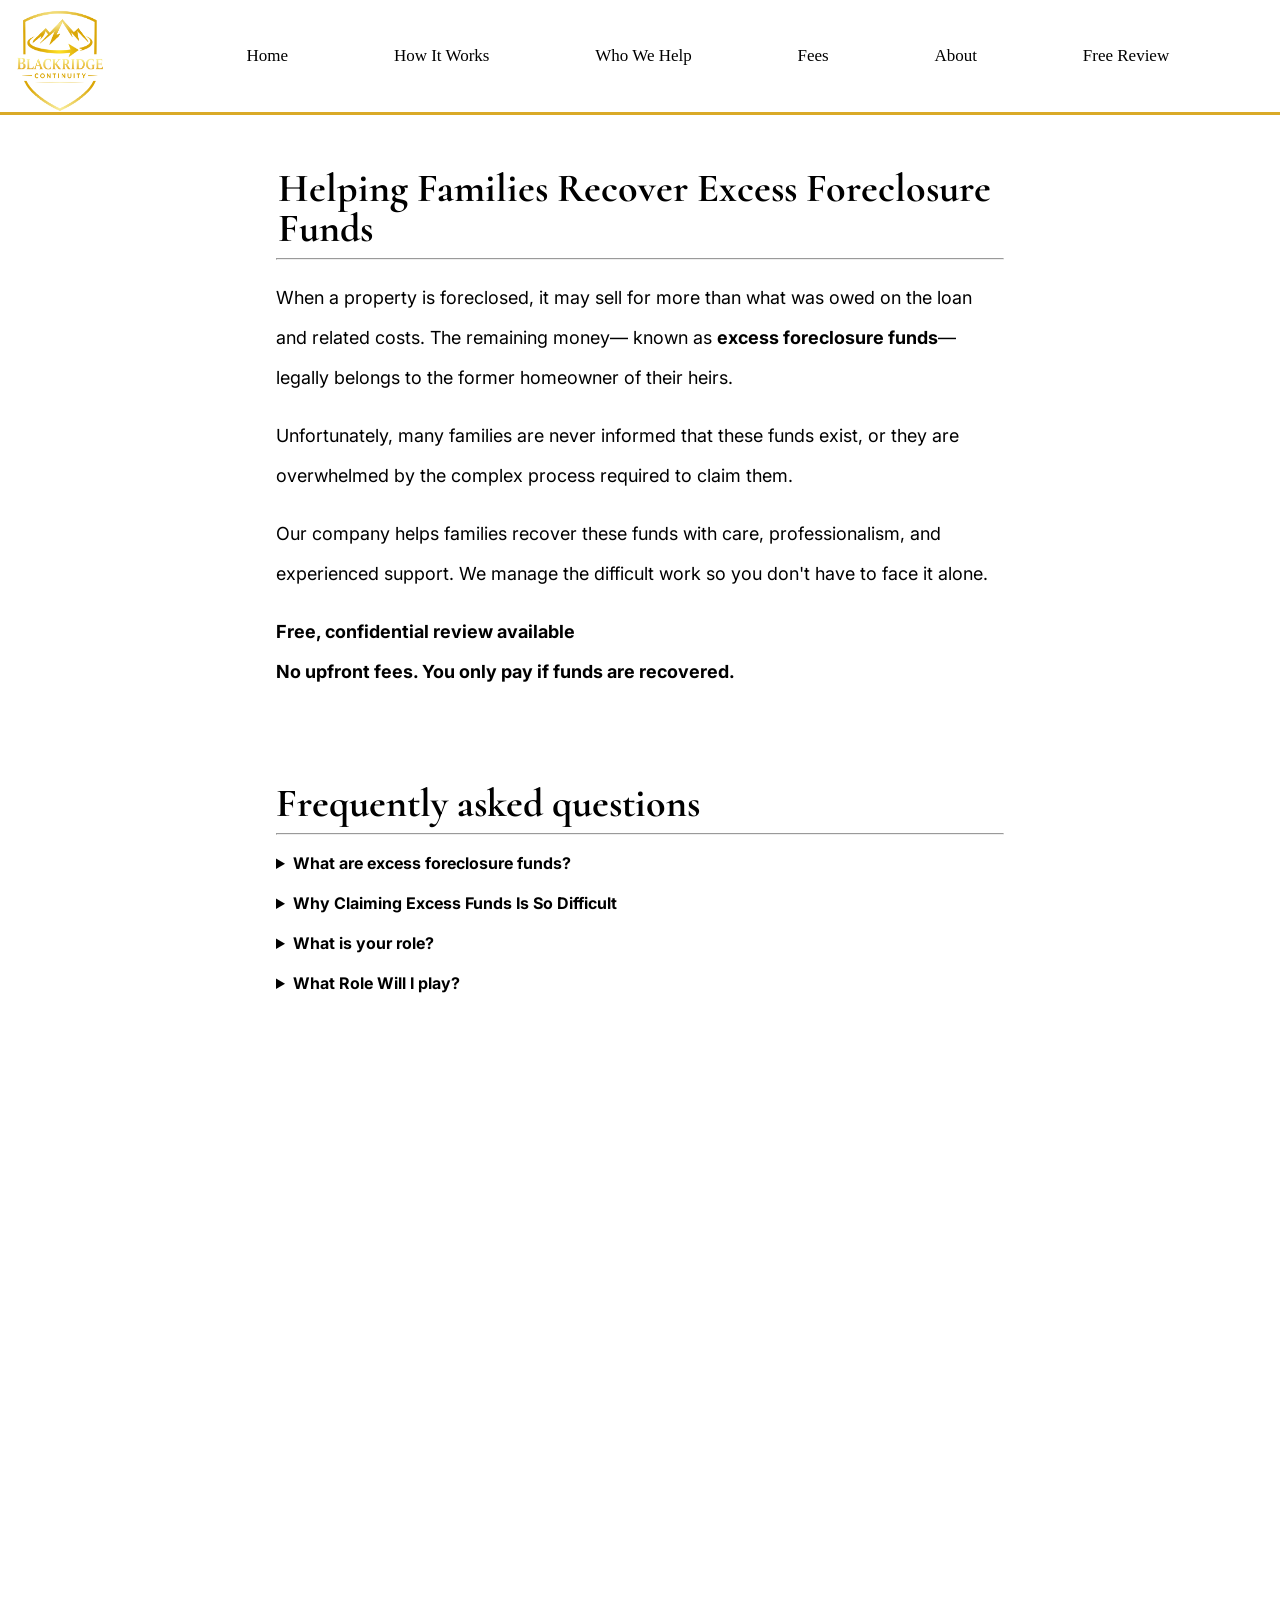
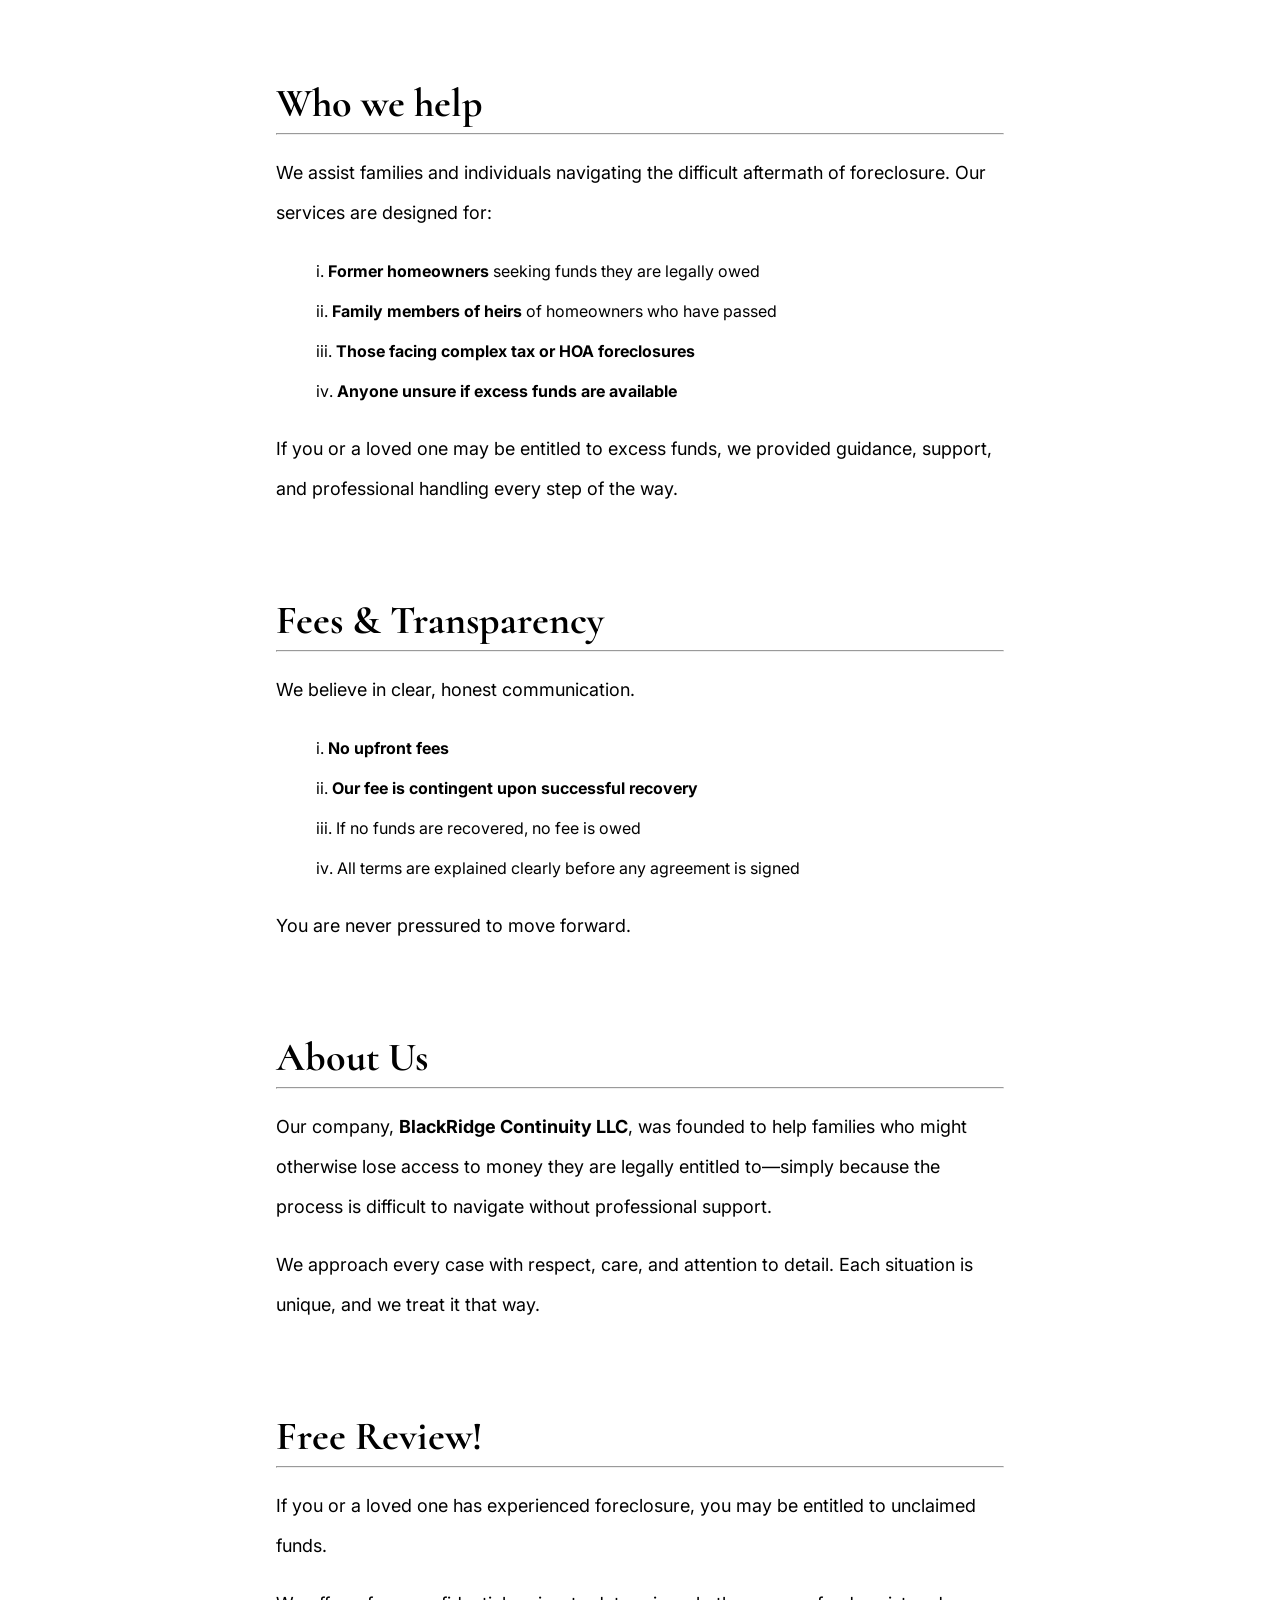
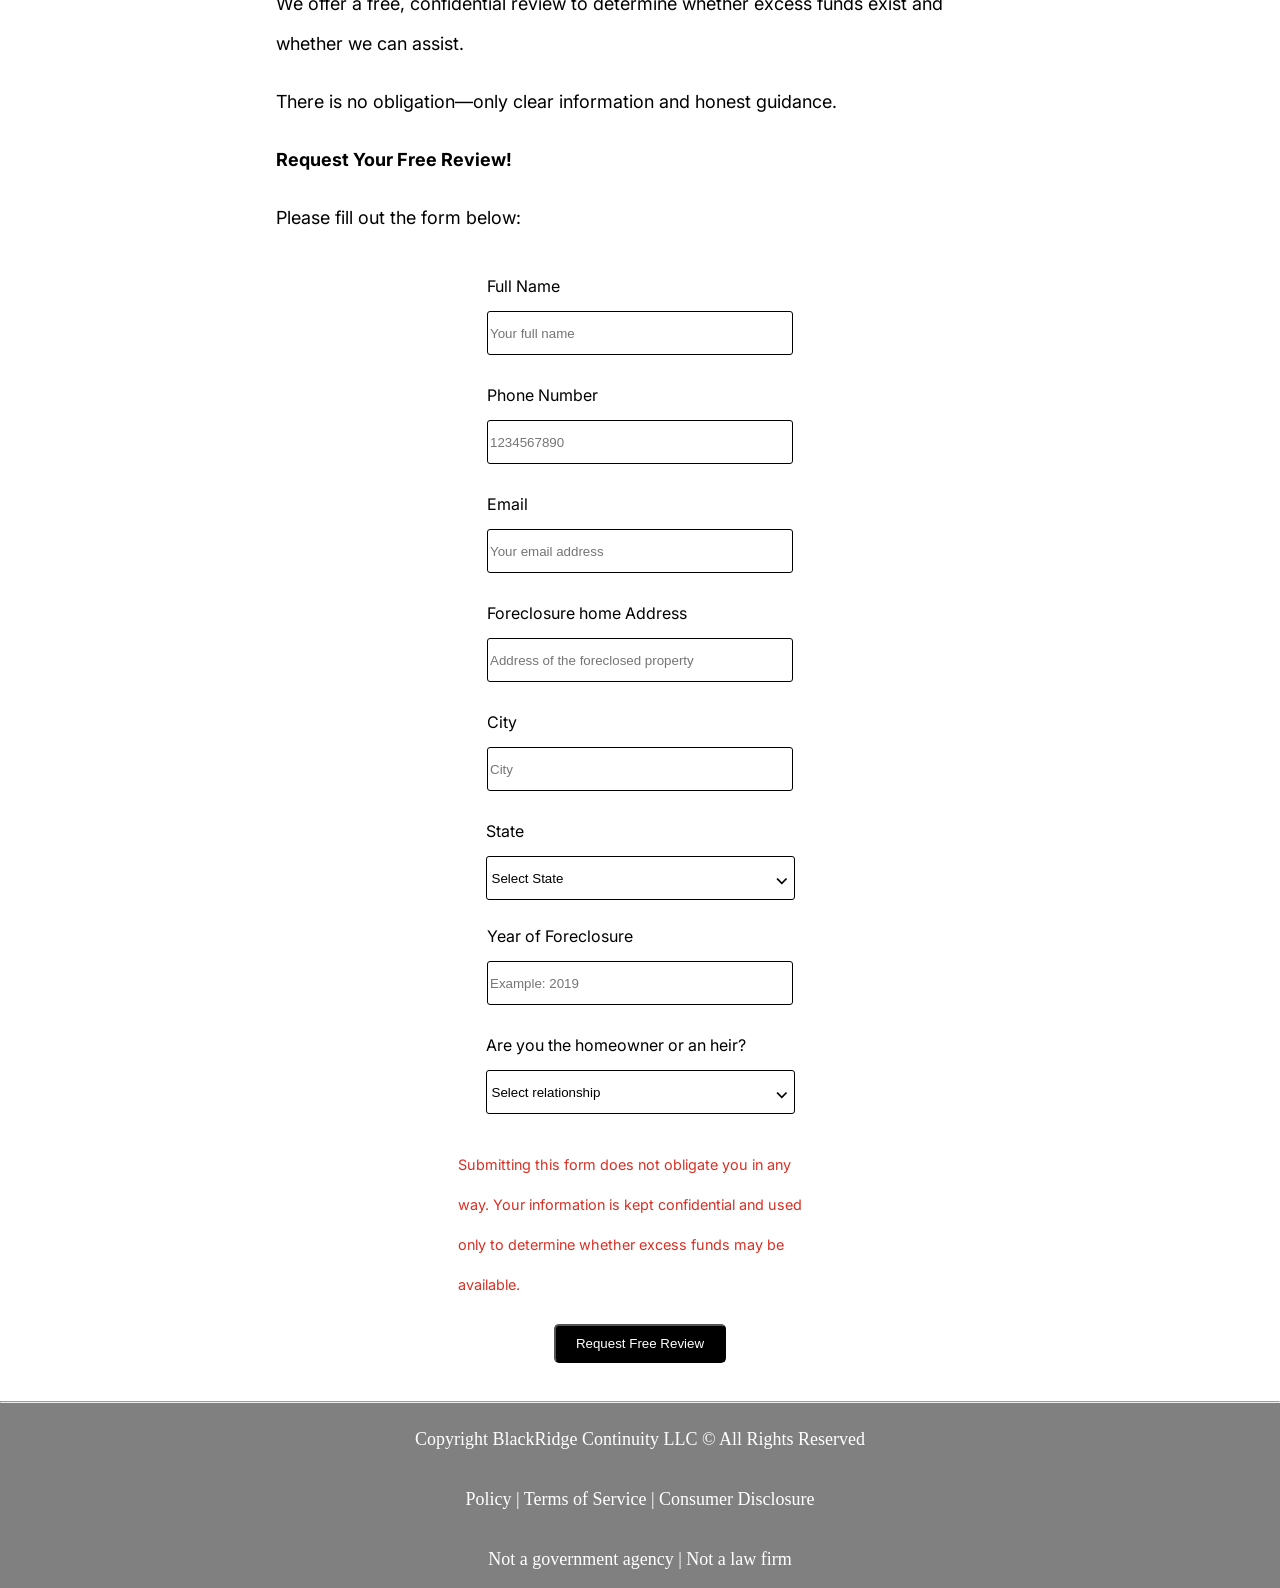
==== commit c2d3e943: "added one more video review" ====
--- a/index.html
+++ b/index.html
@@ -140,6 +140,14 @@
             allow="accelerometer; autoplay; clipboard-write; encrypted-media; gyroscope; picture-in-picture; web-share"
             allowfullscreen>
         </iframe>
+        <iframe
+
+            src="https://www.youtube.com/embed/nIvjk2-ItT8"
+            title="YouTube Shorts video player"
+            frameborder="0"
+            allow="accelerometer; autoplay; clipboard-write; encrypted-media; gyroscope; picture-in-picture; web-share"
+            allowfullscreen>
+        </iframe>        
       </div>
 
       <div id="whoWeHelp" class="section">
@@ -245,7 +253,9 @@
             <input id="inp" 
                 value="Select State" 
                 name="state" 
-                onchange="val(event, 'Select State')" readonly>
+                onchange="val(event, 'Select State')" 
+                onclick="customDD(event)"
+                readonly>
             <span onclick="customDD(event)" id="inpSpan"><strong>⌵</strong></span>
         </div>
         <ul id="customUL" class="invisible">
@@ -320,7 +330,9 @@
             <input id="inp2" 
                 value="Select relationship" 
                 name="relationship" 
-                onchange="val2(event, 'Select relationship')" readonly>
+                onchange="val2(event, 'Select relationship')" 
+                onclick="customDD2(event)"
+                readonly>
             <span onclick="customDD2(event)" id="inpSpan2"><strong>⌵</strong></span>
         </div>
         <ul id="customUL2" class="invisible">
--- a/BlackRidge.css
+++ b/BlackRidge.css
@@ -1,5 +1,16 @@
 @media (min-width: 963px){
 
+    iframe {
+        min-width: 300px; 
+        min-height: 300px; 
+    }    
+
+    .videoReviews {
+        display: grid; 
+        grid-template-columns: repeat(2, 300px);
+        grid-template-rows: repeat(2, 300px); 
+        gap: 6px; 
+    }
     main {  
         padding-left: 20%;
         padding-right: 20%;
@@ -64,11 +75,6 @@
     h2 {
         font-size: 40px; 
     }
-
-    iframe {
-        min-width: 450px; 
-        min-height: 415px; 
-    }    
 
     .privacyPolicy, .TOS, .consumerDisclosure, .notAGovAgency, .notALawFirm {
         position: fixed; 
@@ -270,7 +276,18 @@
 
     span {
         font-size: 11px;
+    } 
+
+    .videoReviews {
+        display: flex; 
+        flex-direction: column; 
+        align-items: center; 
+        gap: 6px; 
     }    
+
+
+        
+
 }
 
     .reblur, .blur {
@@ -410,13 +427,6 @@
 }
 
 
-.videoReviews {
-    display: flex; 
-    flex-direction: column; 
-    align-items: center; 
-    gap: 6px; 
-}
-
 .invisible {
     display: none; 
 }
@@ -425,7 +435,7 @@
 
 .close {
     position: absolute; 
-    top: 5%;  
+    top: 1%;  
     right: 5%;
     font-size: 50px;  
     color: rgb(218, 170, 40);
@@ -516,11 +526,13 @@
     right: 8px; 
     cursor: pointer; 
     font-size:large; 
-    padding-left: 20px; 
+    
+
 }
 
 #inp, #inp2 {
     padding-left: 5px; 
+    cursor: pointer;
 }
 
 .visibleCustomUL {
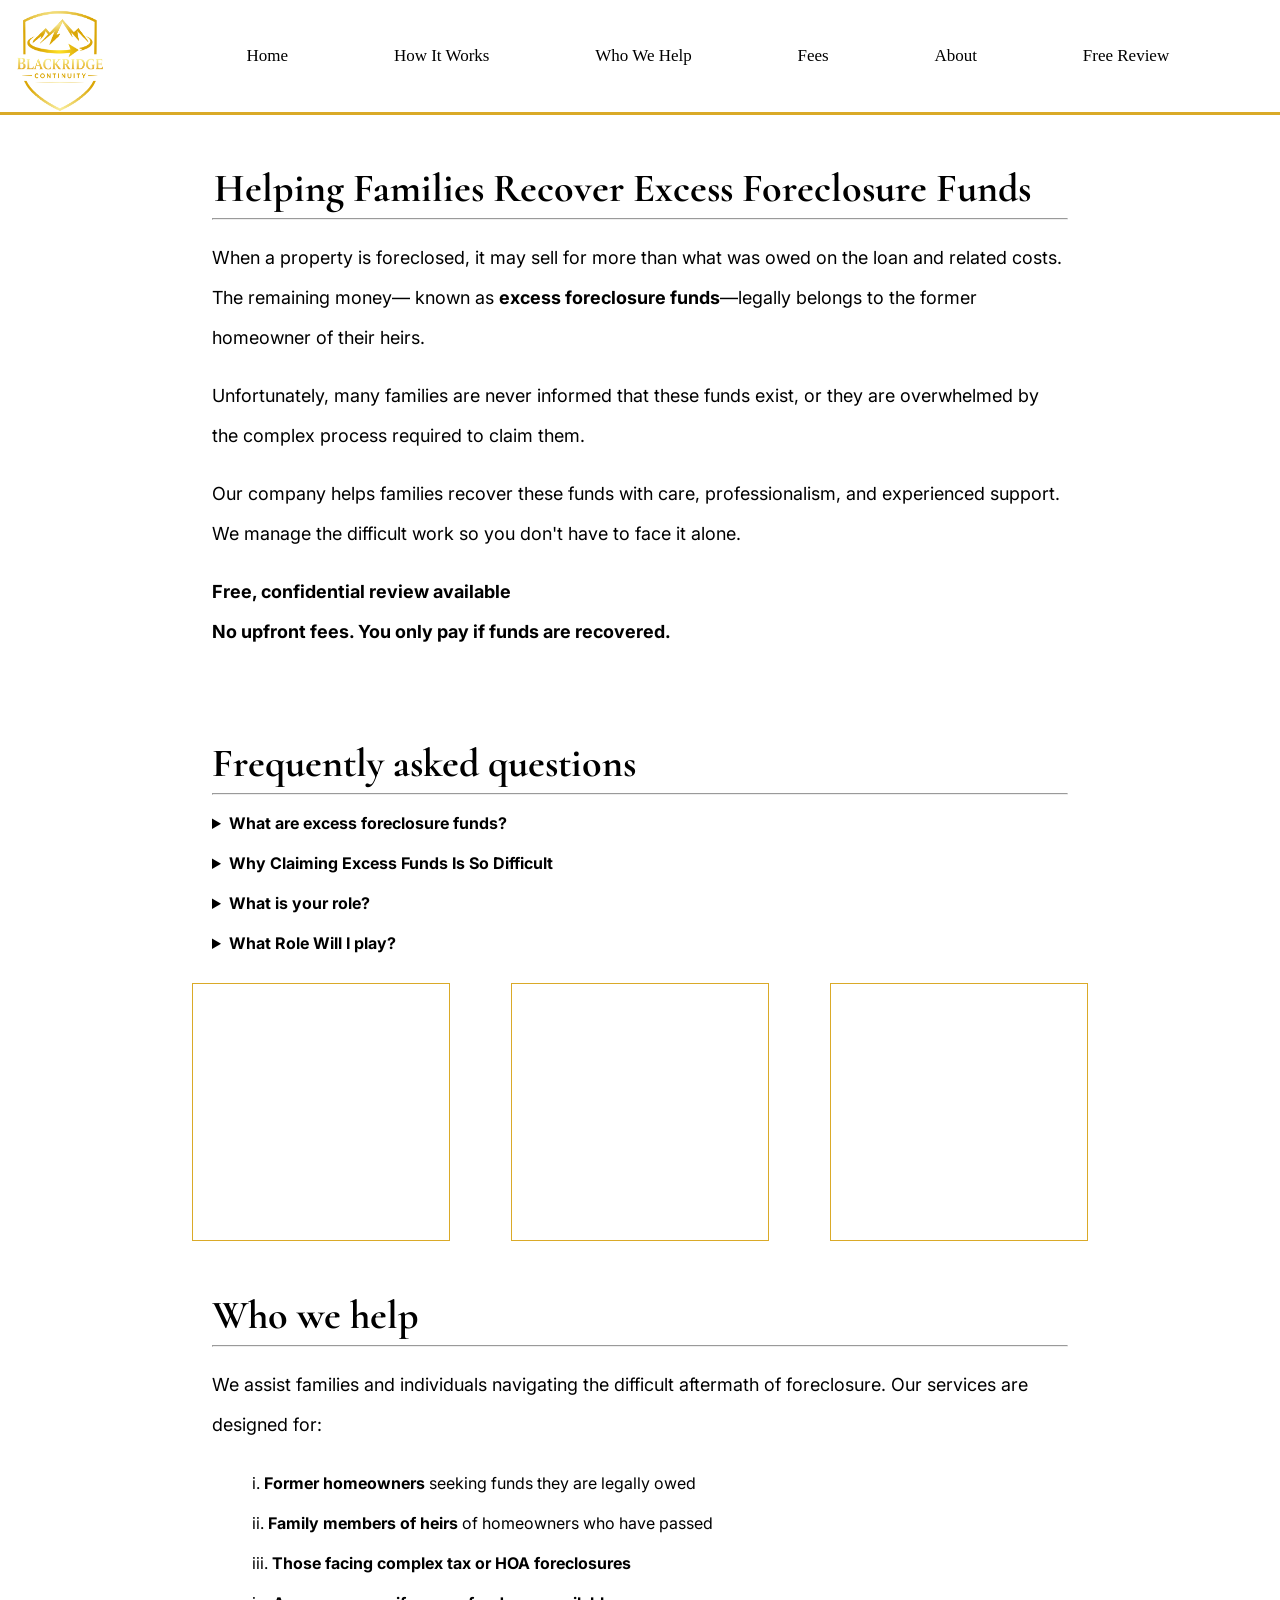
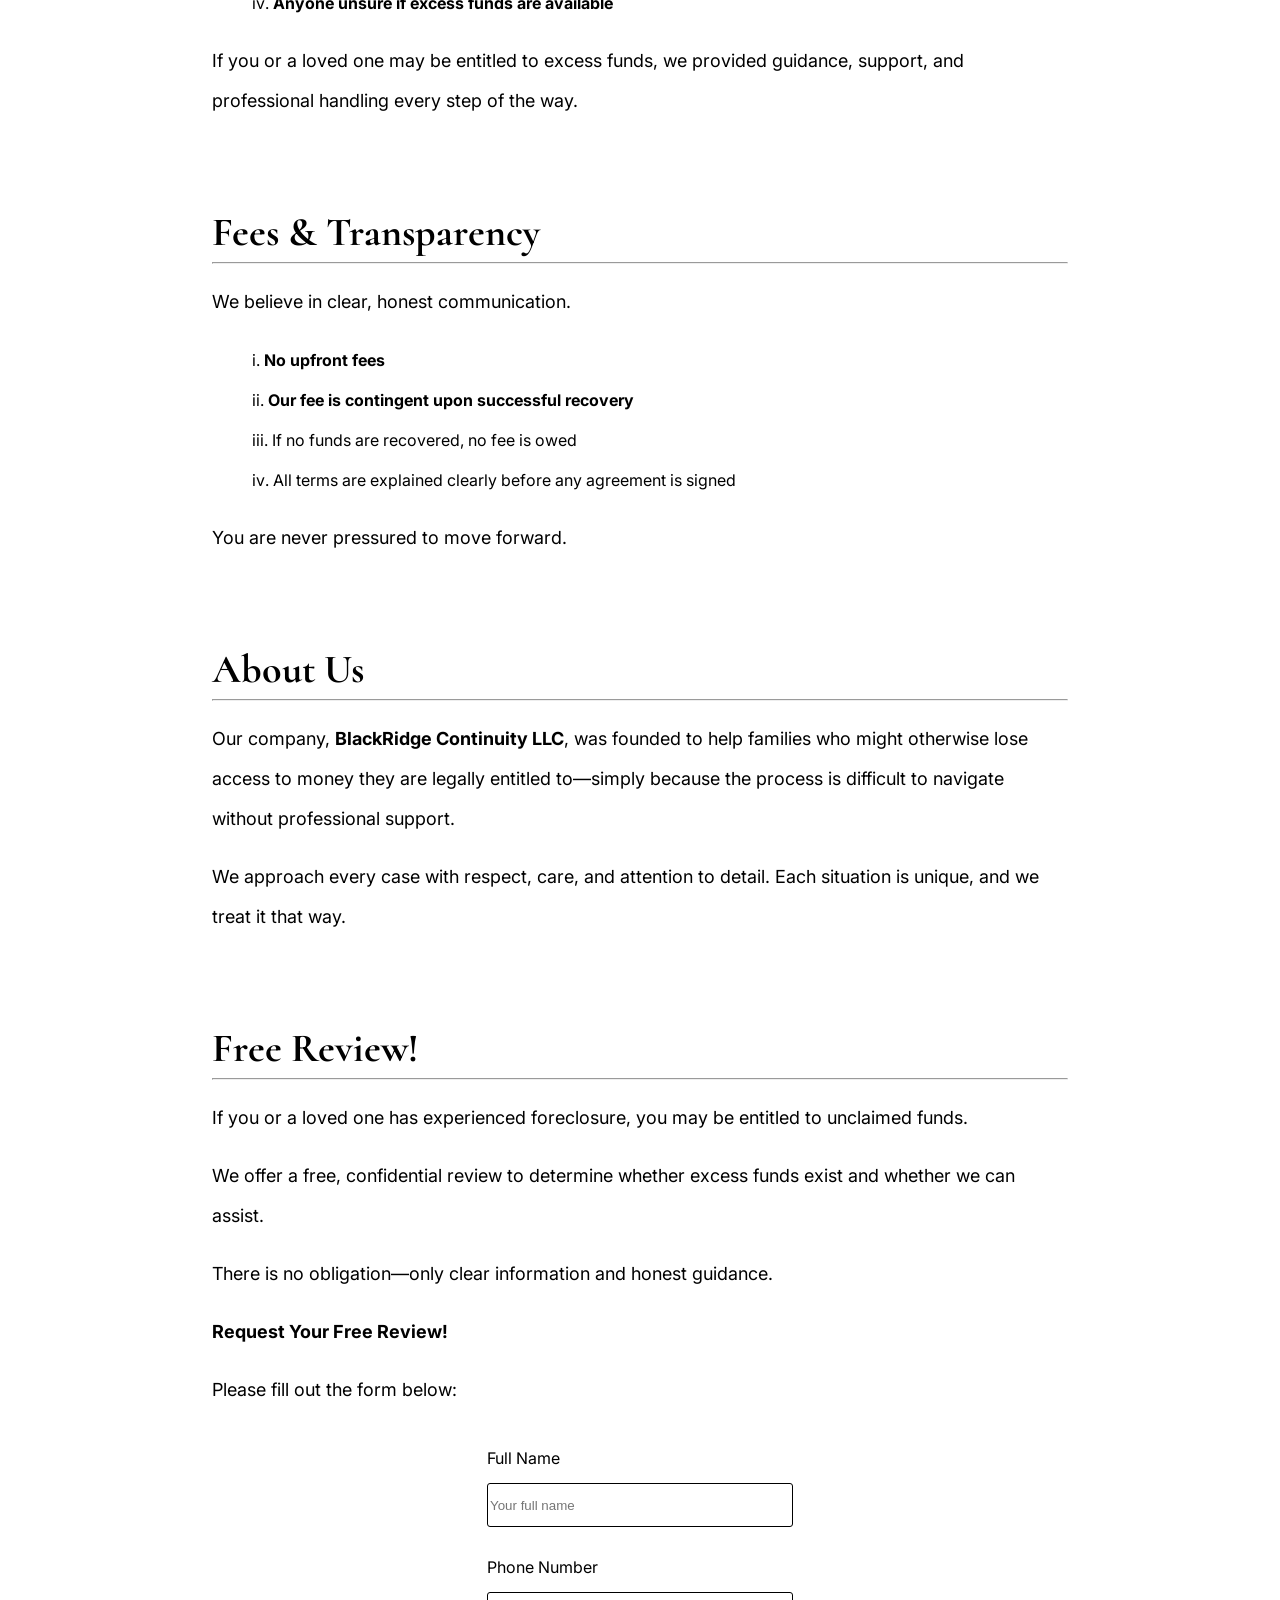
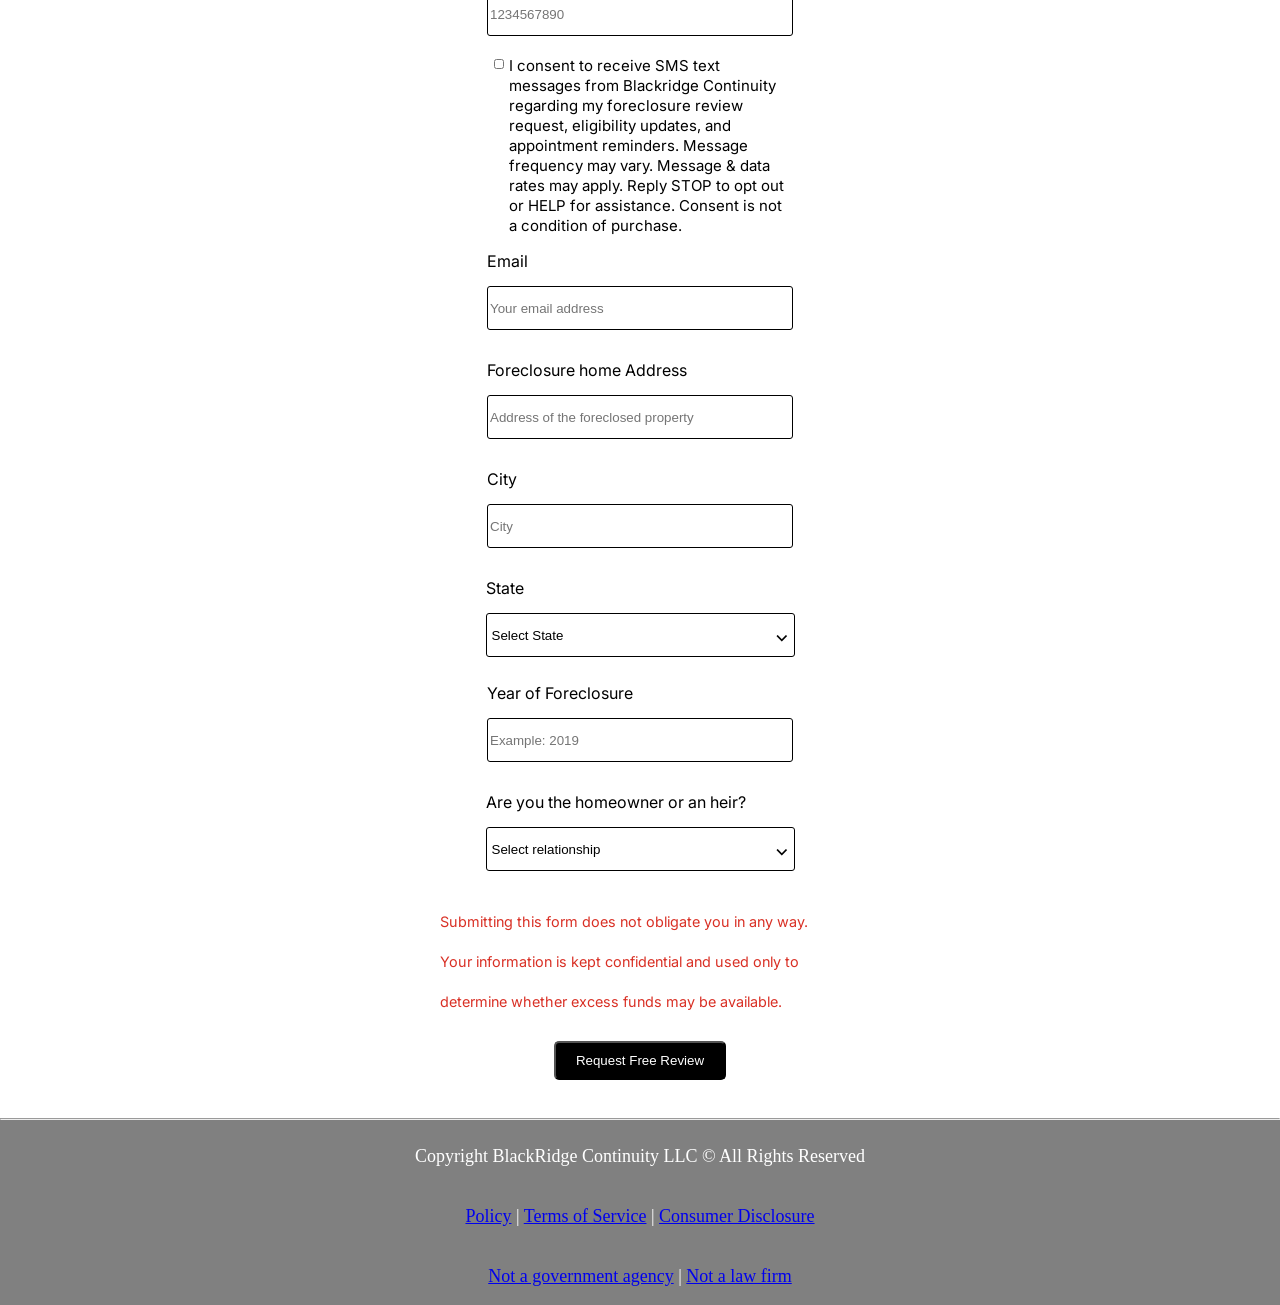
==== commit f1b88f21: "updated policies and form requirements" ====
--- a/index.html
+++ b/index.html
@@ -213,7 +213,7 @@
         </p>
         <p><strong>Request Your Free Review!</strong></p>
         <p>Please fill out the form below:</p>
-<form action="https://formspree.io/f/xzdajwrw" method="POST" class="validated-form">
+<form action="https://formspree.io/f/xvgkvror" method="POST" class="validated-form">
 
     <div class="entry">
         <label for="fullName">Full Name</label>
@@ -227,6 +227,17 @@
                pattern="[0-9]{3}[0-9]{3}[0-9]{4}" 
                placeholder="1234567890" required>
         <span class="error-msg">Please enter a 10-digit phone number (numbers only).</span>
+        
+    </div>
+
+    <div class="check">
+            <input type="checkbox" id="compl" name="smsConsent">
+                <label for="compl" id="complLabel">I consent to receive SMS text messages from 
+                    Blackridge Continuity regarding my foreclosure 
+                    review request, eligibility updates, and appointment reminders. Message frequency may vary. 
+                    Message & data rates may apply. Reply STOP to opt out or HELP for assistance. Consent is not 
+                    a condition of purchase.
+                </label>
     </div>
 
     <div class="entry">
@@ -248,7 +259,13 @@
     </div>
 
     <div class="entry cust">
-        <label for="inp">State</label>
+        <label 
+            for="inp"
+            onclick="(()=>{
+                event.preventDefault(); 
+                customDD(event)
+            })(event)"
+        >State</label>
         <div id="inpDiv">
             <input id="inp" 
                 value="Select State" 
@@ -325,7 +342,13 @@
     </div>
 
     <div class="entry cust">
-        <label for="inp2">Are you the homeowner or an heir?</label>
+        <label 
+            for="inp2"
+            onclick="(()=>{
+                event.preventDefault(); 
+                customDD2(event)
+            })(event)"            
+            >Are you the homeowner or an heir?</label>
         <div id="inpDiv2">
             <input id="inp2" 
                 value="Select relationship" 
@@ -366,9 +389,9 @@
                 </h2>
                 <p>
                     BlackRidge Continuity (“Company,” “we,” “our,” or “us”) respects your privacy and is committed
-to protecting your personal information. This Privacy Policy explains how we collect, use,
-disclose, and safeguard your information when you visit our website or engage our services
-related to the recovery of unclaimed funds.
+                    to protecting your personal information. This Privacy Policy explains how we collect, use,
+                    disclose, and safeguard your information when you visit our website or engage our services
+                    related to the recovery of unclaimed funds.
                 </p>
                 <p>
                     By using our website or services, you consent to the practices described in this Policy.
@@ -525,15 +548,31 @@
                 </h2>
                 <p>
                     We retain information only as long as necessary to complete services, comply with legal 
-obligations, resolve disputes, and enforce agreements. 
+                    obligations, resolve disputes, and enforce agreements. 
                 </p>
                 <h2>
                     8. Changes to This Policy 
                 </h2>
                 <p>
                     We may update this Privacy Policy periodically. Updates will be posted with a revised “Last 
-Updated” date.
-                </p>
+                    Updated” date.
+                </p>
+                <h2>
+                    9. SMS Communications
+                </h2>
+                <p> 
+                    By providing your phone number and opting in via our website form, you consent to receive 
+                    SMS text messages from Blackridge Continuity regarding your foreclosure case review, excess 
+                    fund eligibility updates, and appointment notifications. 
+                    Message frequency may vary. Message & data rates may apply. Reply STOP to unsubscribe. 
+                    Reply HELP for assistance. 
+                    <strong>
+                        We do not sell, rent, or share your phone number or 
+                        personal information with third parties for marketing 
+                        purposes.
+                    </strong>
+                </p>
+            
 
             </div>
            
@@ -683,6 +722,35 @@
                     9. Governing Law 
                 </h2>
                 <p>This Agreement shall be governed by the laws of the State of California. </p>
+                <h2>
+                    10. SMS Terms & Conditions
+                </h2>
+                <ul>
+                    <li>
+                        Program Description: Blackridge Continuity sends SMS messages related to foreclosure case 
+                        reviews, excess fund eligibility updates, and appointment confirmations.                         
+                    </li>
+                    <li>
+                        Opt-In: Users opt in by submitting a website form and checking the SMS consent checkbox. 
+                    </li>
+                    <li>
+                        Opt-Out: You may opt out at any time by replying STOP to any message received. 
+                    </li>
+                    <li>
+                        Help: Reply HELP for assistance.
+                    </li>
+                    <li>
+                        Message Frequency: Message frequency may vary depending on your case status. 
+                    </li>
+                    <li>
+                         Carrier Disclaimer: Carriers are not liable for delayed or undelivered messages. 
+                    </li>
+                    <li>
+                        <strong>
+                            Message & data rates may apply. 
+                        </strong>                        
+                    </li>
+                </ul>
             </div>
             <div class="close" id="close" onclick="closeClick(event, 'TOS')">&times;</div>
         </div>
@@ -760,13 +828,13 @@
             <div class="foot" id="success">
                 <p><span>Copyright BlackRidge Continuity LLC © All Rights Reserved</span></p>
                 <p>
-                    <span><a class="footlink" onclick="footerLink(event, 'privacyPolicy')"> Policy</a></span> |
-                    <span><a class="footlink" onclick="footerLink(event, 'TOS')">Terms of Service</a></span> |
-                    <span><a class="footlink" onclick="footerLink(event, 'consumerDisclosure')">Consumer Disclosure</a></span>
-                </p>
-                <p>
-                    <span><a class="footlink" onclick="footerLink(event, 'notAGovAgency')">Not a government agency</a></span> |
-                    <span><a class="footlink" onclick="footerLink(event, 'notALawFirm')">Not a law firm</a></span>
+                    <span><a class="footlink" onclick="footerLink('privacyPolicy')" href="#privacyPolicy"> Policy</a></span> |
+                    <span><a class="footlink" onclick="footerLink('TOS')" href="#TOS">Terms of Service</a></span> |
+                    <span><a class="footlink" onclick="footerLink('consumerDisclosure')" href="#consumerDisclosure">Consumer Disclosure</a></span>
+                </p>
+                <p>
+                    <span><a class="footlink" onclick="footerLink('notAGovAgency')" href="#notAGovAgency">Not a government agency</a></span> |
+                    <span><a class="footlink" onclick="footerLink('notALawFirm')" href="#notALawFirm">Not a law firm</a></span>
                 </p>              
             </div>
         
--- a/BlackRidge.css
+++ b/BlackRidge.css
@@ -1,19 +1,23 @@
 @media (min-width: 963px){
-
     iframe {
-        min-width: 300px; 
-        min-height: 300px; 
-    }    
+        width: 20vw; 
+        height: 20vw;
+        border: solid thin rgb(218, 170, 40); 
+        margin: 0px; 
+    }
 
     .videoReviews {
-        display: grid; 
-        grid-template-columns: repeat(2, 300px);
-        grid-template-rows: repeat(2, 300px); 
-        gap: 6px; 
-    }
+        display: flex; 
+        flex-direction: row; 
+        justify-content: space-between
+        
+        
+
+    }
+
     main {  
-        padding-left: 20%;
-        padding-right: 20%;
+        padding-left: 15%;
+        padding-right: 15%;
         line-height: 40px;          
     }
 
@@ -455,15 +459,30 @@
     flex-direction: column;
     gap: 5px; 
     flex-wrap: wrap;
-}
-
-
-.entry {
     margin-bottom: 15px;
-    display: flex;
-    flex-direction: column;
-}
-
+   
+}
+
+.check {
+    display: flex; 
+    flex-direction: row; 
+    gap: 2px;  
+    justify-content: flex-start;
+    width: 300px; 
+}
+
+#compl {
+    width: 10px;  
+    height: 10px; 
+    padding: 0px; 
+    min-width: 10px; 
+}
+
+#complLabel {
+    margin-left: 0px; 
+    font-size: 15px; 
+    line-height: 20px;
+}
 
 .error-msg {
     display: none;
@@ -600,4 +619,4 @@
     font-size: 13px; 
     color: #d93025; 
     margin: 25px 0 0 0; 
-}+}
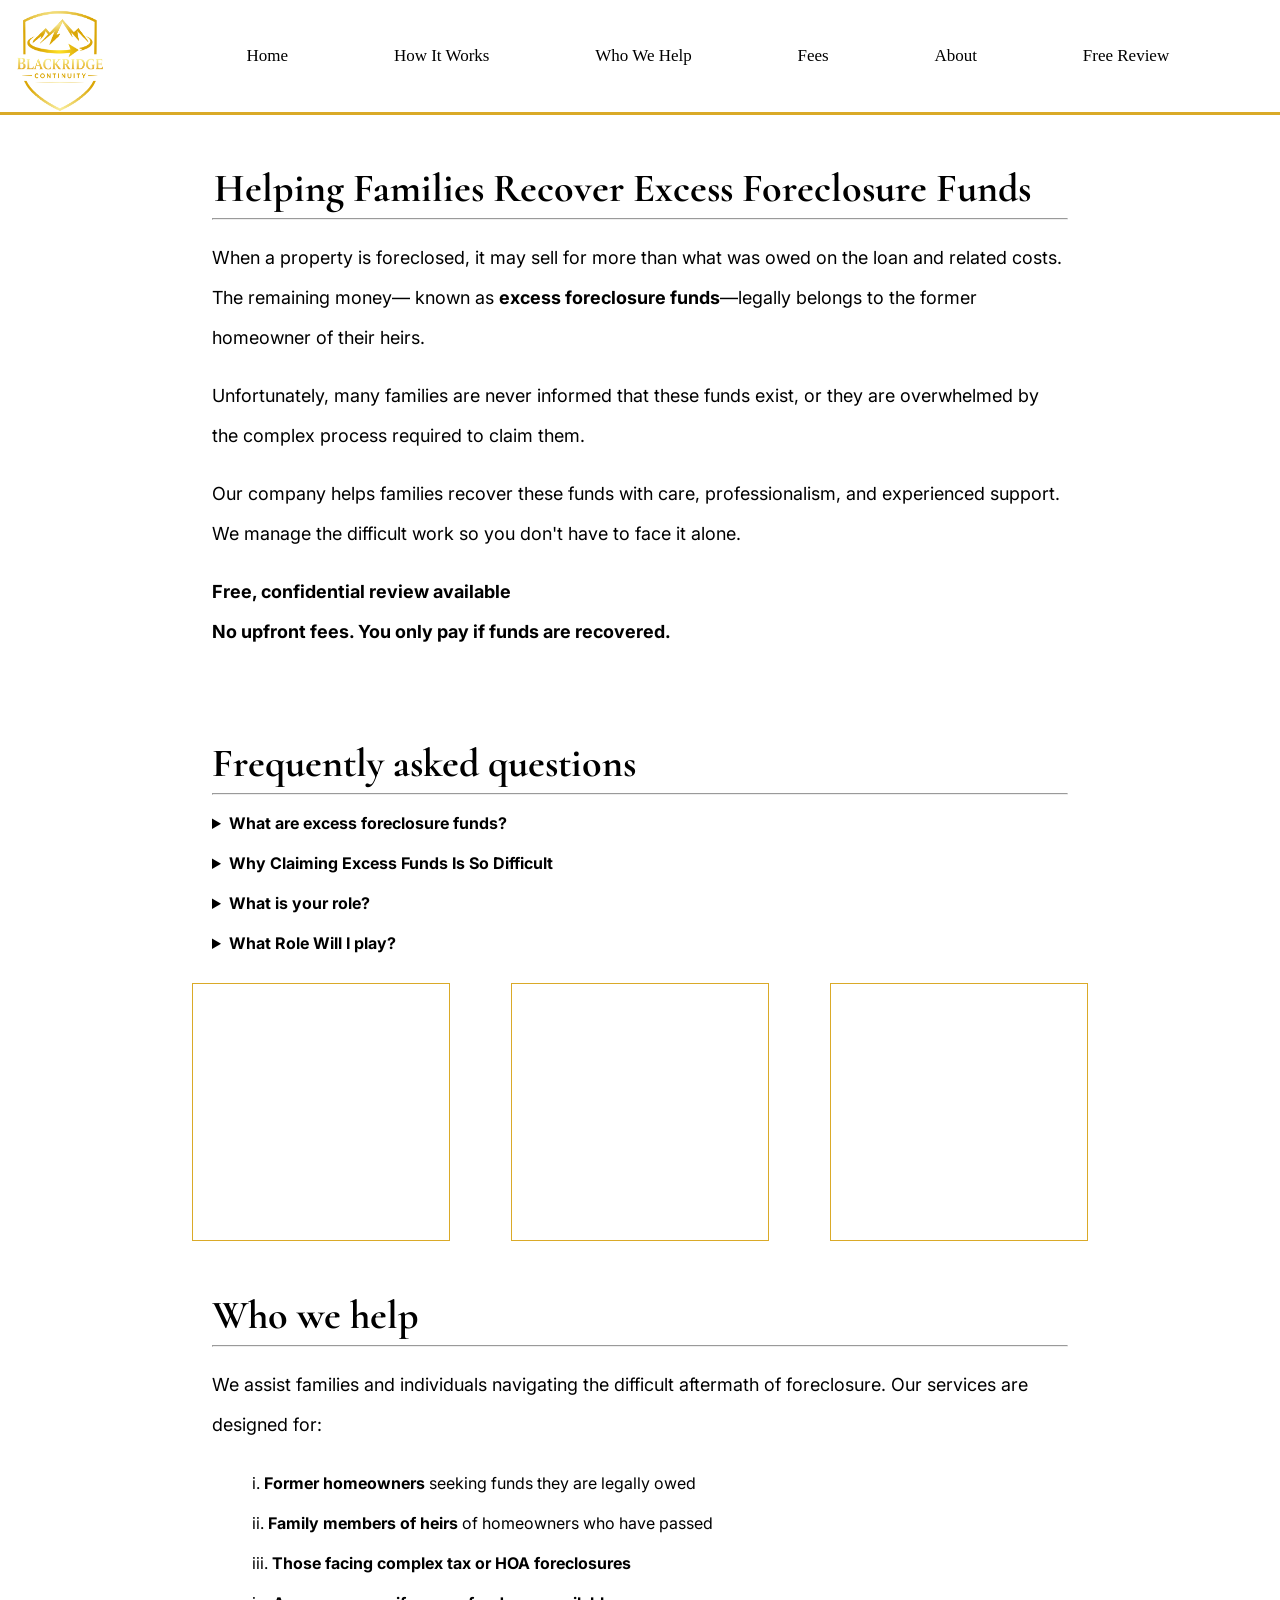
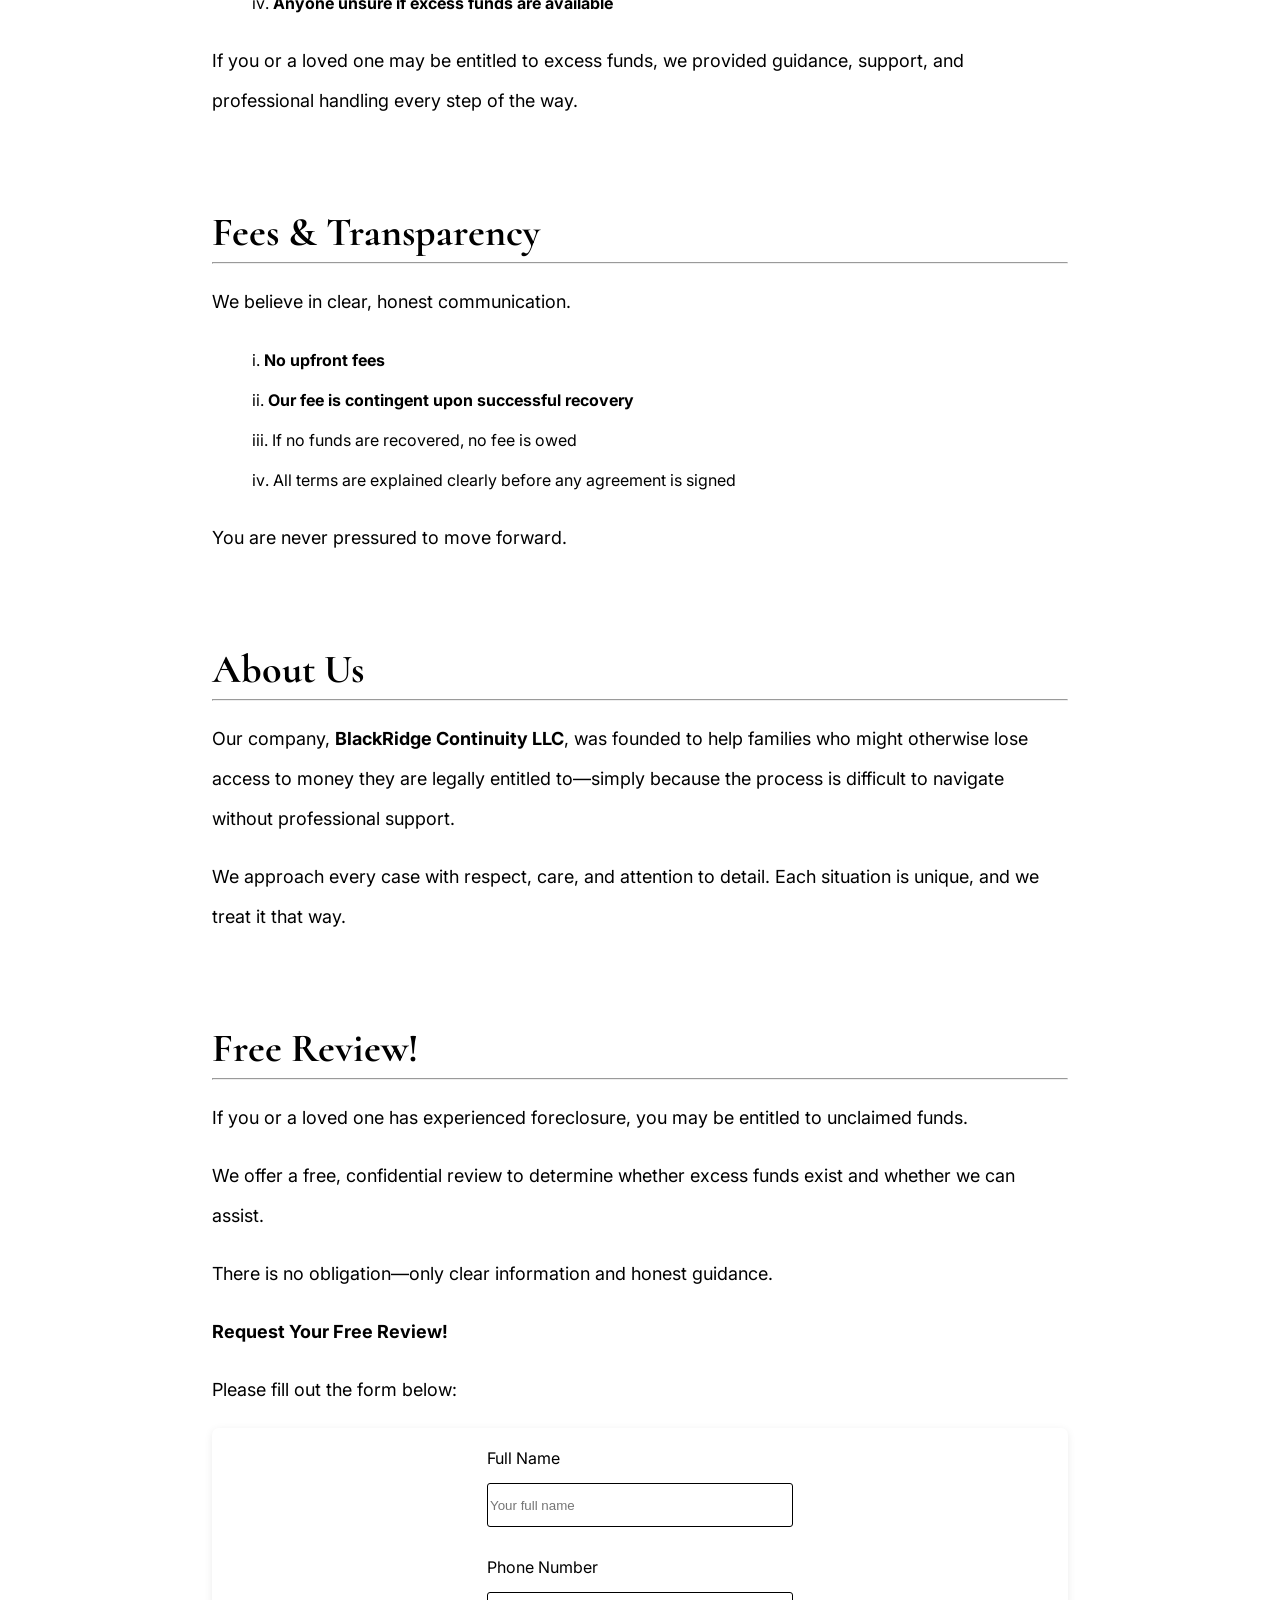
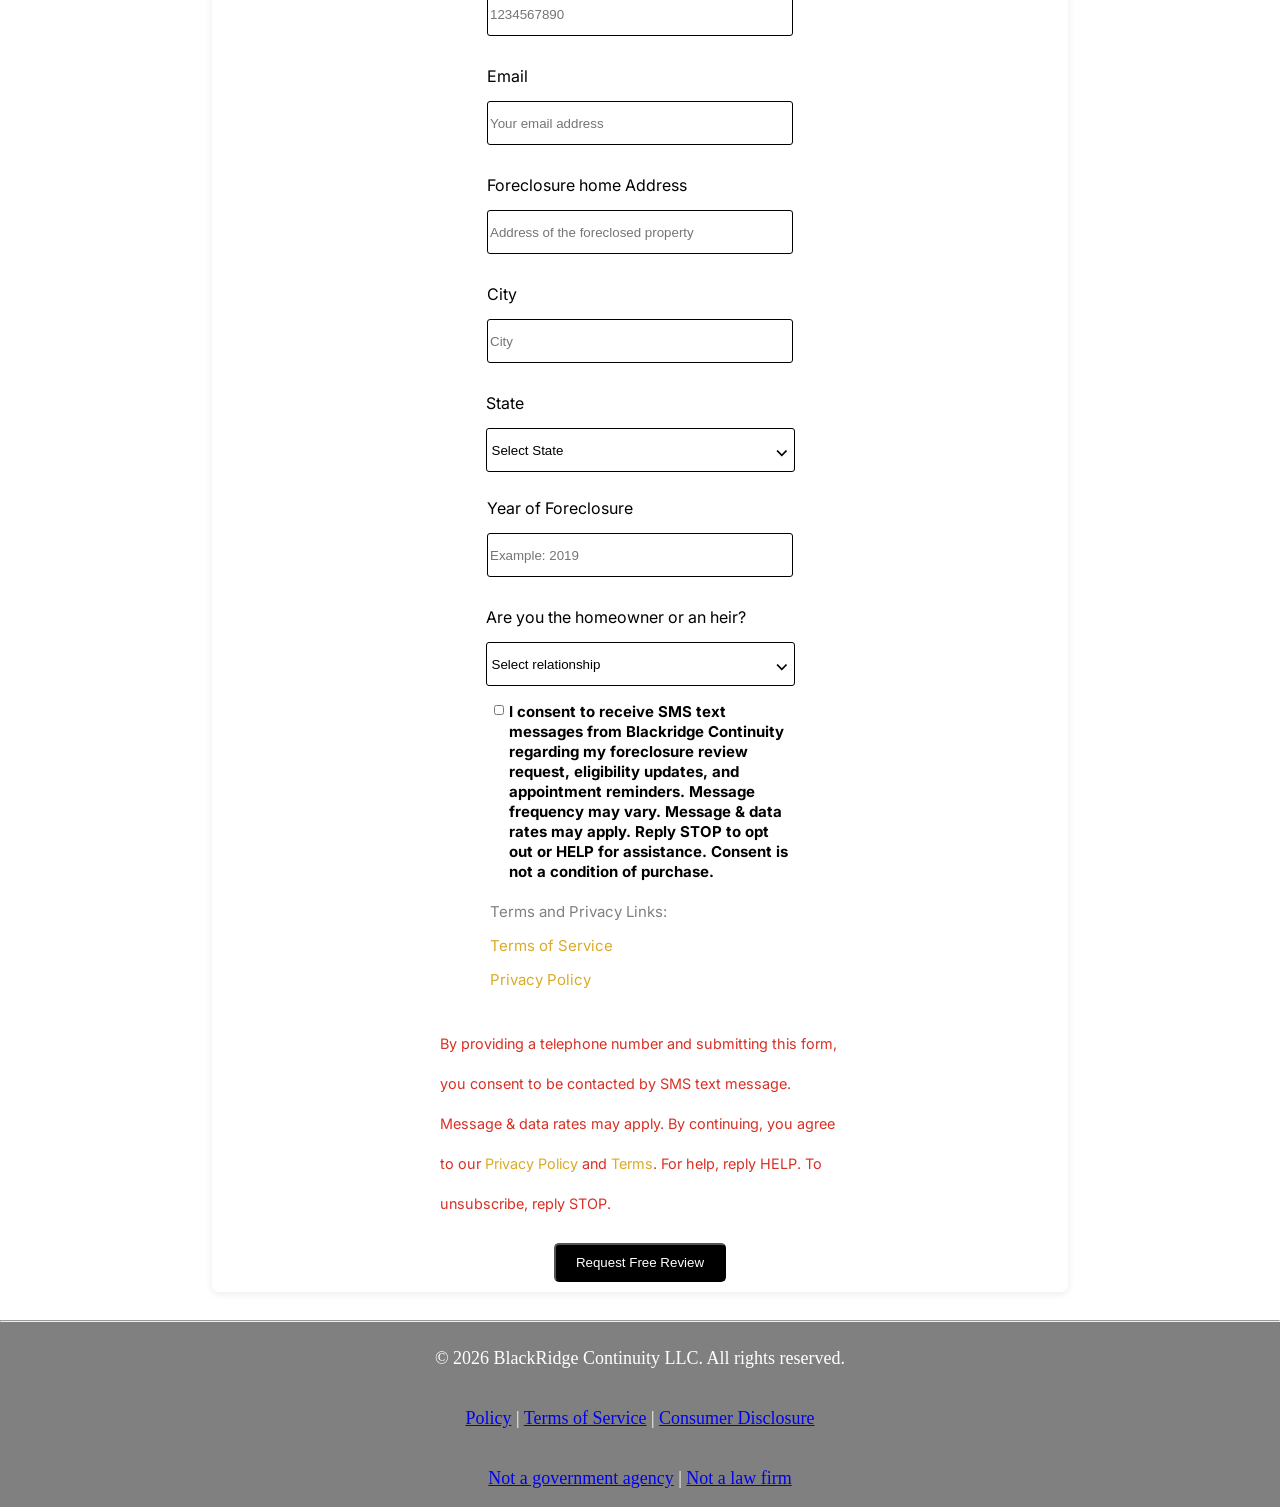
==== commit eeaa9a14: "created separate pages for terms and privacy policy" ====
--- a/index.html
+++ b/index.html
@@ -6,6 +6,13 @@
         <link rel="stylesheet" href="BlackRidge.css">
         <link rel="stylesheet" href="https://fonts.googleapis.com/css2?family=Cormorant:wght@400;600;700&display=swap" rel="stylesheet">
         <link rel="stylesheet" href="https://fonts.googleapis.com/css2?family=Inter:wght@400;500;600;700&display=swap" rel="stylesheet">
+        <link rel="icon" type="image/png" href="Assets/favicon.png">
+        <link rel="icon" type="image/png" sizes="16x16" href="Assets/favicon-16x16.png">
+        <link rel="icon" type="image/png" sizes="32x32" href="Assets/favicon-32x32.png">
+        <link rel="icon" type="image/png" sizes="192x192" href="Assets/android-chrome-192x192.png">
+        <link rel="icon" type="image/png" sizes="512x512" href="Assets/android-chrome-512x512.png">
+        <link rel="apple-touch-icon" sizes="180x180" href="Assets/apple-touch-icon.png">       
+</head>
     </head>
     <body>
         <header>
@@ -228,16 +235,6 @@
                placeholder="1234567890" required>
         <span class="error-msg">Please enter a 10-digit phone number (numbers only).</span>
         
-    </div>
-
-    <div class="check">
-            <input type="checkbox" id="compl" name="smsConsent">
-                <label for="compl" id="complLabel">I consent to receive SMS text messages from 
-                    Blackridge Continuity regarding my foreclosure 
-                    review request, eligibility updates, and appointment reminders. Message frequency may vary. 
-                    Message & data rates may apply. Reply STOP to opt out or HELP for assistance. Consent is not 
-                    a condition of purchase.
-                </label>
     </div>
 
     <div class="entry">
@@ -366,12 +363,31 @@
         </ul>
         <span id="span-error2" class="span-error-msg">Please select a relationship.</span>
     </div> 
+        <div class="check">
+            <input type="checkbox" id="compl" name="smsConsent">
+                <label for="compl" id="complLabel"><strong>I consent to receive SMS text messages from 
+                    Blackridge Continuity regarding my foreclosure 
+                    review request, eligibility updates, and appointment reminders. Message frequency may vary. 
+                    Message & data rates may apply. Reply STOP to opt out or HELP for assistance. Consent is not 
+                    a condition of purchase.</strong>
+                </label>
+    </div>
+    <div class="tAndPLinks">
+        <p id="tAndPL">Terms and Privacy Links:</p>
+        <p><a id="tosl" href="termsOfService.html">Terms of Service</a></p>
+        <p><a id="pp" href="PrivacyPolicy.html">Privacy Policy</a></p>
+
+    </div>
+    
 
 
     <p class="disclaimer">
-        Submitting this form does not obligate you in any way. 
-        Your information is kept confidential and used only to determine 
-        whether excess funds may be available.
+        By providing a telephone number and submitting this form, 
+        you consent to be contacted by SMS text message. 
+        Message & data rates may apply. 
+        By continuing, you agree to our <a id="pp" href="PrivacyPolicy.html">Privacy Policy</a>
+         and <a id="tosl" href="termsOfService.html">Terms</a>. 
+        For help, reply HELP. To unsubscribe, reply STOP.
     </p>
 
     <button type="submit" id="review">Request Free Review</button>                                        
@@ -379,381 +395,8 @@
 </div>                
     </main>
     <div id="policies">
-        <div id="privacyPolicy" class="invisible">
-            <h2>Privacy Policy</h2>
-            <hr>
-             <div class="close" id="close" onclick="closeClick(event, 'privacyPolicy')">&times;</div>            
-            <div class="policyParagraphs">
-                <h2>
-                    1. Introduction
-                </h2>
-                <p>
-                    BlackRidge Continuity (“Company,” “we,” “our,” or “us”) respects your privacy and is committed
-                    to protecting your personal information. This Privacy Policy explains how we collect, use,
-                    disclose, and safeguard your information when you visit our website or engage our services
-                    related to the recovery of unclaimed funds.
-                </p>
-                <p>
-                    By using our website or services, you consent to the practices described in this Policy.
-
-                </p>
-                <h2>
-                    2. Information We Collect
-                </h2>
-                <p>
-                    We may collect the following categories of information:
-                </p>
-                <p>
-                    A. Personal Information 
-                    <ul>
-                        <li>
-                            Full name 
-                        </li>
-                        <li>
-                            Mailing address 
-                        </li>
-                        <li>
-                            Property address 
-                        </li>
-                        <li>
-                            Email address 
-                        </li>
-                        <li>
-                            Phone number 
-                        </li>
-                        <li>
-                            Government-issued identification (if required) 
-                        </li>
-                        <li>
-                            Social Security number or Tax ID (when required for claim processing)
-                        </li>                                                                                                                                                
-                    </ul>
-                </p>
-                <p>
-                   B. Property & Claim Information  
-                    <ul>
-                        <li>
-                           Public property records
-                        </li>
-                        <li>
-                            Foreclosure or tax sale data 
-                        </li>
-                        <li>
-                            Court case information 
-                        </li>
-                        <li>
-                            Documentation required to process claims 
-                        </li>                                                                                                                                             
-                    </ul>
-                </p>
-                <h2>
-                    3. How We Use Your Information 
-                </h2>
-                <p>
-                    We use collected information to:
-                </p>
-                <p>
-                    
-                    <ul>
-                        <li>
-                            Evaluate eligibility for unclaimed funds  
-                        </li>
-                        <li>
-                            Prepare and submit claim documentation
-                        </li>
-                        <li>
-                            Communicate with government agencies
-                        </li>
-                        <li>
-                            Verify identity 
-                        </li>
-                        <li>
-                            Provide customer support 
-                        </li>
-                        <li>
-                            Improve our website and services 
-                        </li>
-                        <li>
-                            Comply with legal and regulatory requirements
-                        </li>                                                                                                                                                
-                    </ul>
-                    We do <strong>not sell</strong> your personal information. 
-                </p>
-                <h2>
-                    4. Information Sharing 
-                </h2>
-                <p>
-                    We may share information with: 
-                </p>
-                <p>
-                    
-                    <ul>
-                        <li>
-                            Government agencies administering unclaimed funds 
-                        </li>
-                        <li>
-                            Courts or county offices 
-                        </li>
-                        <li>
-                            Payment processors
-                        </li>
-                        <li>
-                            Secure document processing vendors
-                        </li>
-                        <li>
-                            Legal or compliance advisors 
-                        </li>
-                        <li>
-                            Law enforcement when required by law 
-                        </li>                                                                                                                                               
-                    </ul>
-                   All third parties are required to maintain confidentiality and data security standards.
-                </p>
-                <h2>
-                    5. Data Security  
-                </h2>
-                <p>
-                    We implement commercially reasonable administrative, technical, and physical safeguards to 
-protect your personal information. However, no electronic transmission or storage system can 
-be guaranteed 100% secure. 
-                </p>
-                
-                <h2>
-                    6. Your Rights 
-                </h2>
-                <p>
-                    Depending on your state of residence, you may have rights including:
-                </p>
-                <p>
-                    
-                    <ul>
-                        <li>
-                            Access to your personal data 
-                        </li>
-                        <li>
-                            Correction of inaccurate information 
-                        </li>
-                        <li>
-                            Request deletion (subject to legal retention requirements) 
-                        </li>
-                        <li>
-                            Opt-out of certain data uses
-                        </li>
-                                                                                                                                               
-                    </ul>
-                    Requests may be submitted to: arturnazaryan223@gmail.com
-                </p>
-                <h2>
-                    7. Data Retention 
-                </h2>
-                <p>
-                    We retain information only as long as necessary to complete services, comply with legal 
-                    obligations, resolve disputes, and enforce agreements. 
-                </p>
-                <h2>
-                    8. Changes to This Policy 
-                </h2>
-                <p>
-                    We may update this Privacy Policy periodically. Updates will be posted with a revised “Last 
-                    Updated” date.
-                </p>
-                <h2>
-                    9. SMS Communications
-                </h2>
-                <p> 
-                    By providing your phone number and opting in via our website form, you consent to receive 
-                    SMS text messages from Blackridge Continuity regarding your foreclosure case review, excess 
-                    fund eligibility updates, and appointment notifications. 
-                    Message frequency may vary. Message & data rates may apply. Reply STOP to unsubscribe. 
-                    Reply HELP for assistance. 
-                    <strong>
-                        We do not sell, rent, or share your phone number or 
-                        personal information with third parties for marketing 
-                        purposes.
-                    </strong>
-                </p>
-            
-
-            </div>
-           
-        </div>
-        <div id="TOS" class="invisible">
-            <h2>Terms of Service</h2>
-            <hr>
-            
-            <div class="policyParagraphs">
-                <h2>
-                    1. Agreement to Terms 
-                </h2>
-                <p>
-                    By accessing this website or engaging BlackRidge Continuity for services, you agree to be 
-bound by these Terms of Service (“Agreement”). 
-                </p>
-                <p>
-                   If you do not agree, do not use this website or our services.  
-                </p>
-                <h2>
-                    2. Nature of Services 
-                </h2>
-                <p>
-                    BlackRidge Continuity is a private third-party company that assists property owners, heirs, or 
-other eligible claimants in identifying and recovering unclaimed funds. 
-                </p>
-                <p>
-                   We are not a government agency and are not affiliated with any federal, state, or county 
-government entity.
-                </p>
-                <h2>
-                    3. No Legal Advice
-                </h2>
-                <p>
-                    We are not a law firm and do not provide legal advice. You may consult independent legal 
-counsel before entering into any agreement.
-                </p>
-                <h2>
-                    4. Eligibility
-                </h2>
-                <p>
-                    You represent that: 
-                </p>
-                <p>
-                    
-                    <ul>
-                        <li>
-                            You are the lawful property owner, heir, or authorized claimant; 
-                        </li>
-                        <li>
-                            All information provided is accurate and truthful; 
-                        </li>
-                        <li>
-                            You have authority to enter into this Agreement. 
-                        </li>
-
-                                                                                                                                               
-                    </ul>
-                </p>
-                <h2>
-                    5. Fees 
-                </h2>
-                <p>
-                    Our services are provided on a contingency fee basis unless otherwise stated in a written 
-agreement. 
-                </p>
-                <p>
-                    
-                    <ul>
-                        <li>
-                            No fee is owed unless funds are successfully recovered.
-                        </li>
-                        <li>
-                            Our fee is 30% of recovered funds.  
-                        </li>
-                        <li>
-                            Fees will be deducted from recovered proceeds or invoiced upon disbursement. 
-                        </li>
-                        Client is responsible for any government filing fees unless otherwise agreed.                                                                                                                                                
-                    </ul>
-                </p>
-                <h2>
-                    6. Client Responsibilities
-                </h2>
-                <p>
-                    Client agrees to: 
-                </p>
-                <p>
-                    
-                    <ul>
-                        <li>
-                            Provide accurate documentation 
-                        </li>
-                        <li>
-                            Respond promptly to requests 
-                        </li>
-                        <li>
-                            Execute required forms 
-                        </li>
-                        <li>
-                            Notify us of any direct communication from agencies
-                        </li>          
-                        Failure to cooperate may delay or void claim processing.                                                                                                                                    
-                    </ul>
-                </p>
-                <h2>
-                    7. Limitation of Liability 
-                </h2>
-                <p>
-                    To the fullest extent permitted by law: 
-                </p>
-                <p>
-                    
-                    <ul>
-                        <li>
-                            We do not guarantee recovery of funds. 
-                        </li>
-                        <li>
-                            We are not liable for agency processing delays. 
-                        </li>
-                        <li>
-                            Our total liability shall not exceed the fees paid to us. 
-                        </li>                                                                                                                                   
-                    </ul>
-                </p>
-                <h2>
-                    8. Dispute Resolution 
-                </h2>
-                <p>
-                    Any disputes arising from this Agreement shall be resolved through: 
-                </p>
-                <p>
-                    
-                    <ul>
-                        <li>
-                            Good faith negotiation  
-                        </li>
-                        <li>
-                            Mediation, if necessary 
-                        </li>
-                        <li>
-                            Binding arbitration in California], unless prohibited by law 
-                        </li>                                                                                                                                   
-                    </ul>
-                </p>
-                <h2>
-                    9. Governing Law 
-                </h2>
-                <p>This Agreement shall be governed by the laws of the State of California. </p>
-                <h2>
-                    10. SMS Terms & Conditions
-                </h2>
-                <ul>
-                    <li>
-                        Program Description: Blackridge Continuity sends SMS messages related to foreclosure case 
-                        reviews, excess fund eligibility updates, and appointment confirmations.                         
-                    </li>
-                    <li>
-                        Opt-In: Users opt in by submitting a website form and checking the SMS consent checkbox. 
-                    </li>
-                    <li>
-                        Opt-Out: You may opt out at any time by replying STOP to any message received. 
-                    </li>
-                    <li>
-                        Help: Reply HELP for assistance.
-                    </li>
-                    <li>
-                        Message Frequency: Message frequency may vary depending on your case status. 
-                    </li>
-                    <li>
-                         Carrier Disclaimer: Carriers are not liable for delayed or undelivered messages. 
-                    </li>
-                    <li>
-                        <strong>
-                            Message & data rates may apply. 
-                        </strong>                        
-                    </li>
-                </ul>
-            </div>
-            <div class="close" id="close" onclick="closeClick(event, 'TOS')">&times;</div>
-        </div>
+
+
         <div id="consumerDisclosure" class="invisible">
             <h2>Consumer Disclosure</h2>
             <hr>
@@ -826,10 +469,10 @@
       <footer>
         <hr>
             <div class="foot" id="success">
-                <p><span>Copyright BlackRidge Continuity LLC © All Rights Reserved</span></p>
-                <p>
-                    <span><a class="footlink" onclick="footerLink('privacyPolicy')" href="#privacyPolicy"> Policy</a></span> |
-                    <span><a class="footlink" onclick="footerLink('TOS')" href="#TOS">Terms of Service</a></span> |
+                <p><span>© 2026 BlackRidge Continuity LLC. All rights reserved.</span></p>
+                <p>
+                    <span><a class="footlink" href="PrivacyPolicy.html"> Policy</a></span> |
+                    <span><a class="footlink" href="termsOfService.html">Terms of Service</a></span> |
                     <span><a class="footlink" onclick="footerLink('consumerDisclosure')" href="#consumerDisclosure">Consumer Disclosure</a></span>
                 </p>
                 <p>
--- a/BlackRidge.css
+++ b/BlackRidge.css
@@ -211,7 +211,7 @@
         padding: auto auto; 
         line-height: 2;
         margin-top: 75px; 
-
+        
     }
 
 
@@ -241,7 +241,7 @@
         cursor: pointer; 
     }    
 
-    .privacyPolicy, .TOS, .consumerDisclosure, .notAGovAgency, .notALawFirm {
+    .consumerDisclosure, .notAGovAgency, .notALawFirm {
         position: fixed; 
         top: 25%; 
         left: 15%; 
@@ -360,6 +360,7 @@
     max-width: 500px; 
     margin-left: auto; 
     margin-right: auto; 
+    box-shadow: 0 2px 8px rgba(0, 0, 0, 0.08);
 }
 
 button {
@@ -620,3 +621,26 @@
     color: #d93025; 
     margin: 25px 0 0 0; 
 }
+
+.tAndPLinks > p {
+    font-size: 15px; 
+    
+}
+
+.tAndPLinks {
+    width: 300px; 
+    line-height: normal; 
+}
+
+#tAndPL {
+    color: grey; 
+}
+
+#tosl, #pp {
+    color: rgb(218, 170, 40); 
+    text-decoration: none;
+}
+
+#tosl:hover, #pp:hover {
+    cursor: pointer; 
+}
